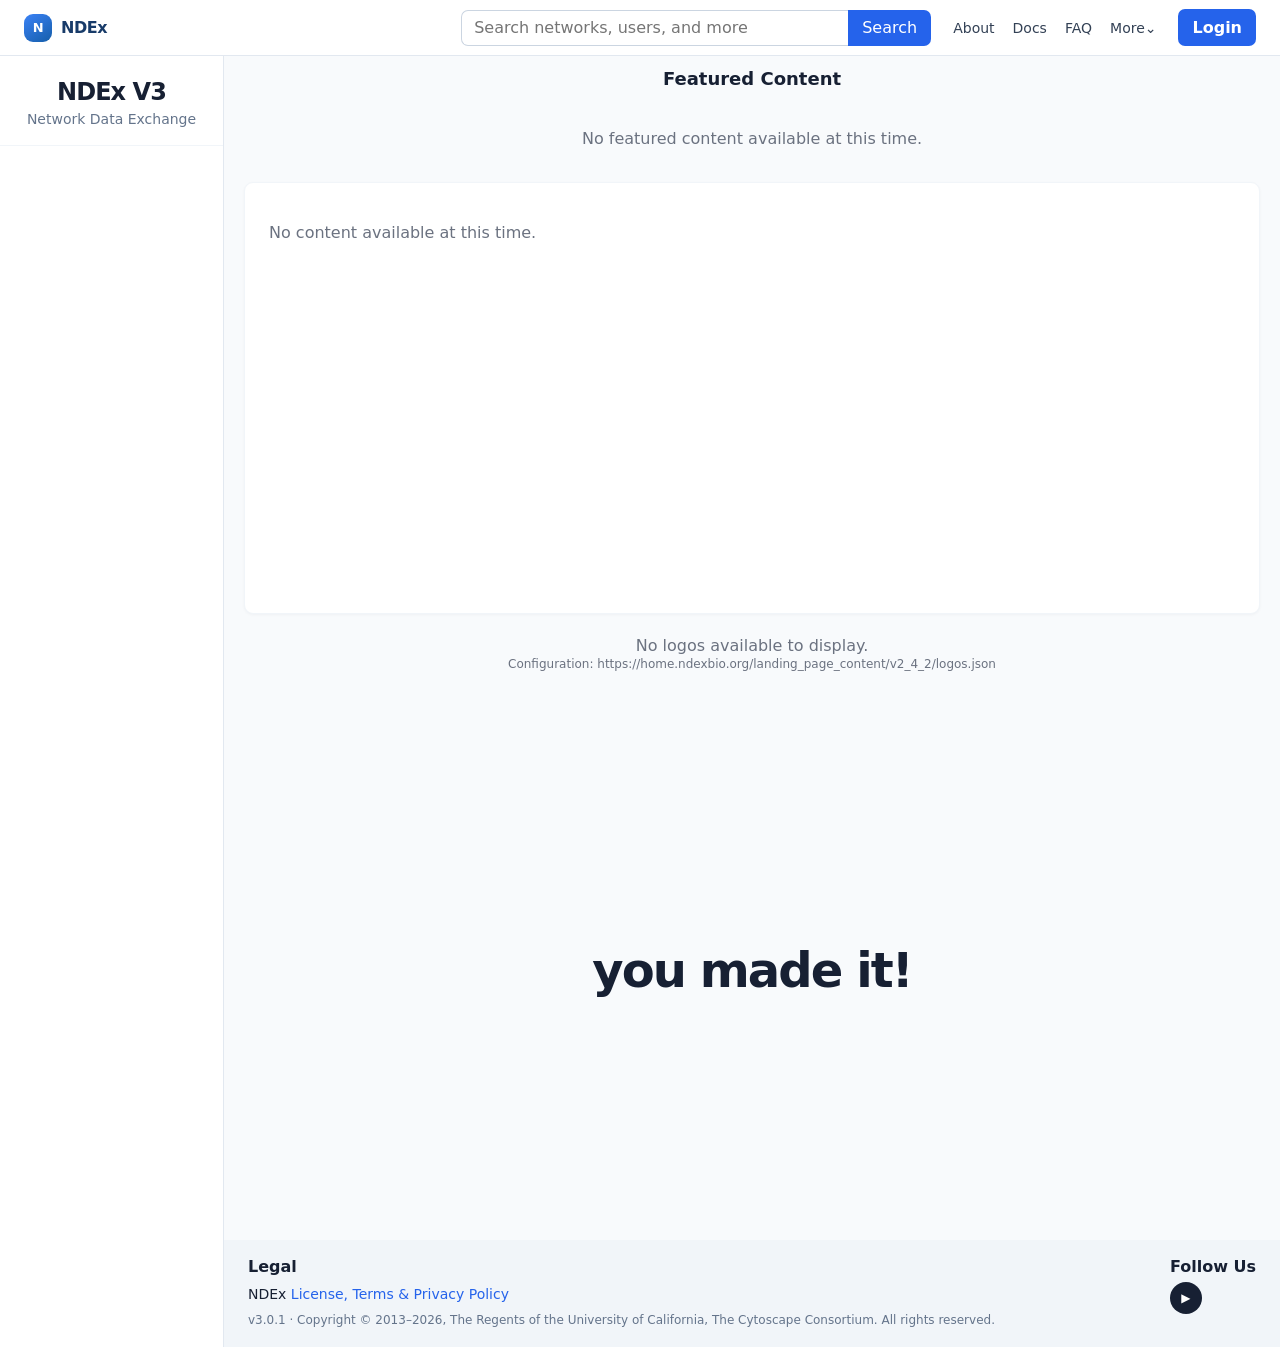
==== index.html @ 64aba685 "Add files via upload" ====
<!doctype html>
<html lang="en">
<head>
  <meta charset="utf-8">
  <meta name="viewport" content="width=device-width, initial-scale=1">
  <meta name="theme-color" content="#f8fafc">
  <title>NDEx V3 — Network Data Exchange</title>
  <style>
    :root {
      color-scheme: light;
      --background: #f8fafc;
      --foreground: #172033;
      --muted: #64748b;
      --line: #e2e8f0;
      --primary: #2563eb;
      --primary-dark: #1d4ed8;
      --card: #fff;
      font-family: Inter, ui-sans-serif, system-ui, -apple-system, BlinkMacSystemFont, "Segoe UI", sans-serif;
    }
    * { box-sizing: border-box; }
    body { margin: 0; min-height: 100vh; background: var(--background); color: var(--foreground); }
    button, input { font: inherit; }
    a { color: inherit; }
    .topbar {
      height: 56px; display: flex; align-items: center; gap: 22px; padding: 0 24px;
      background: #fff; border-bottom: 1px solid var(--line); position: relative; z-index: 2;
    }
    .brand { display: inline-flex; align-items: center; gap: 9px; color: #183b69; text-decoration: none; font-weight: 750; letter-spacing: -.03em; white-space: nowrap; }
    .brand-mark { width: 28px; height: 28px; border-radius: 9px; display: grid; place-items: center; color: #fff; background: linear-gradient(145deg,#3b82f6,#155eaa); font-weight: 800; font-size: 13px; }
    .search { display: flex; flex: 1; max-width: 470px; height: 36px; margin-left: auto; }
    .search input { width: 100%; min-width: 100px; border: 1px solid #cbd5e1; border-right: 0; border-radius: 7px 0 0 7px; padding: 0 12px; outline: none; background: #fff; color: var(--foreground); }
    .search input:focus { border-color: var(--primary); box-shadow: 0 0 0 2px #2563eb22; }
    .search button { border: 0; border-radius: 0 7px 7px 0; padding: 0 14px; background: var(--primary); color: white; cursor: pointer; }
    .search button:hover, .login-trigger:hover { background: var(--primary-dark); }
    .nav-links { display: flex; align-items: center; gap: 18px; white-space: nowrap; }
    .nav-links a, .more-button { text-decoration: none; color: #334155; font-size: 14px; }
    .nav-links a:hover, .more-button:hover { color: var(--primary); }
    .more-wrap { position: relative; }
    .more-button { border: 0; background: none; cursor: pointer; padding: 8px 0; }
    .more-menu { display: none; position: absolute; top: 34px; right: -12px; min-width: 175px; padding: 6px; border: 1px solid var(--line); border-radius: 9px; background: white; box-shadow: 0 10px 30px #0f172a1c; }
    .more-menu.open { display: grid; }
    .more-menu a { padding: 8px 10px; border-radius: 6px; }
    .more-menu a:hover { background: #f1f5f9; }
    .login-trigger { border: 0; padding: 9px 14px; border-radius: 7px; color: white; background: var(--primary); cursor: pointer; font-weight: 600; white-space: nowrap; }
    .layout { display: flex; min-height: calc(100vh - 56px); }
    .sidebar { width: 224px; flex: 0 0 224px; background: #fff; border-right: 1px solid var(--line); }
    .sidebar-head { padding: 22px 12px 18px; text-align: center; }
    .sidebar-head h1 { margin: 0; font-size: 24px; letter-spacing: -.04em; }
    .sidebar-head p { margin: 5px 0 0; color: var(--muted); font-size: 14px; }
    .sidebar-empty { min-height: 120px; border-top: 1px solid #f1f5f9; }
    .main-column { display: flex; flex: 1; min-width: 0; flex-direction: column; }
    .home-content { width: 100%; max-width: 1360px; margin: 0 auto; padding: 12px 20px 10px; flex: 1; }
    .featured h2 { margin: 0 0 5px; text-align: center; font-size: 18px; font-weight: 650; }
    .empty-featured { min-height: 88px; display: grid; place-items: center; padding: 14px; color: #6b7280; text-align: center; }
    .content-panel { min-height: 340px; height: min(500px, 48vh); padding: 24px; border: 1px solid #f1f5f9; border-radius: 9px; background: #fff; box-shadow: 0 1px 3px #0f172a0a; color: #6b7280; }
    .logos { min-height: 76px; display: grid; align-content: center; padding: 12px; color: #6b7280; text-align: center; }
    .logos p { margin: 2px; }
    .logos small { font-size: 12px; }
    footer { background: #f1f5f9; padding: 17px 24px; }
    .footer-inner { display: flex; max-width: 1280px; margin: 0 auto; justify-content: space-between; gap: 28px; color: var(--foreground); font-size: 14px; }
    footer h3 { margin: 0; font-size: 16px; }
    footer p { margin: 8px 0 0; line-height: 1.45; }
    footer a { color: var(--primary); text-decoration: none; }
    footer a:hover { text-decoration: underline; }
    .copyright { color: var(--muted); font-size: 12px; }
    .social-link { display: inline-grid; place-items: center; width: 32px; height: 32px; margin-top: 6px; border-radius: 50%; color: #fff; background: #172033; font-size: 12px; font-weight: 700; text-decoration: none; }
    .welcome-page { flex: 1; display: grid; place-items: center; min-height: 60vh; padding: 30px; }
    .welcome-page h1 { font-size: clamp(30px, 5vw, 48px); letter-spacing: -.04em; }
    .back-home { color: var(--primary); }
    .modal-backdrop { position: fixed; inset: 0; z-index: 10; display: none; place-items: center; padding: 22px; background: #0f172a80; overflow-y: auto; }
    .modal-backdrop.open { display: grid; }
    .login-card { width: min(100%, 430px); padding: 28px 32px 30px; border: 1px solid #e4e7eb; border-radius: 10px; background: #fff; box-shadow: 0 24px 70px #02061740; position: relative; }
    .modal-close { position: absolute; top: 11px; right: 13px; width: 34px; height: 34px; border: 0; border-radius: 7px; background: transparent; color: #64748b; cursor: pointer; font-size: 22px; }
    .modal-close:hover { background: #f1f5f9; }
    .kc-brand { margin: 4px 0 25px; text-align: center; color: #1e293b; font-size: 25px; font-weight: 700; letter-spacing: .02em; }
    .login-card h2 { margin: 0 0 25px; font-size: 21px; line-height: 1.3; text-align: center; font-weight: 600; }
    .form-group { margin: 0 0 18px; }
    .form-group label { display: block; margin-bottom: 7px; color: #334155; font-size: 14px; font-weight: 600; }
    .form-group input { width: 100%; height: 42px; border: 1px solid #b8c2cc; border-radius: 4px; padding: 0 11px; outline: none; }
    .form-group input:focus { border-color: #0066cc; box-shadow: 0 0 0 2px #0066cc24; }
    .password-wrap { display: flex; }
    .password-wrap input { border-radius: 4px 0 0 4px; }
    .password-toggle { width: 44px; border: 1px solid #b8c2cc; border-left: 0; border-radius: 0 4px 4px 0; background: #f8fafc; cursor: pointer; color: #475569; }
    .sign-in { width: 100%; min-height: 42px; border: 0; border-radius: 4px; background: #0066cc; color: white; cursor: pointer; font-weight: 650; }
    .sign-in:hover { background: #0053a6; }
    .form-message { min-height: 20px; margin: 10px 0 0; color: #b42318; font-size: 13px; }
    .login-divider { display: flex; align-items: center; gap: 12px; margin: 14px 0; color: #64748b; font-size: 12px; }
    .login-divider::before, .login-divider::after { content: ""; flex: 1; height: 1px; background: #e2e8f0; }
    .google-button { width: 100%; min-height: 42px; display: flex; align-items: center; justify-content: center; gap: 10px; border: 1px solid #aab4c0; border-radius: 4px; background: #fff; color: #334155; cursor: pointer; }
    .google-button:hover { background: #f8fafc; }
    .google-g { font-size: 17px; font-weight: 800; color: #4285f4; }
    .register { margin: 20px 0 0; text-align: center; color: #475569; font-size: 14px; }
    .register a { color: #0066cc; font-weight: 700; text-decoration: none; }
    .register a:hover { text-decoration: underline; }
    .sr-only { position: absolute; width: 1px; height: 1px; padding: 0; margin: -1px; overflow: hidden; clip: rect(0,0,0,0); white-space: nowrap; border: 0; }
    @media (max-width: 900px) { .nav-links { gap: 11px; } .topbar { gap: 14px; padding: 0 15px; } }
    @media (max-width: 720px) { .sidebar { display: none; } .nav-links { display: none; } .topbar { gap: 10px; } .search { max-width: none; } .home-content { padding-inline: 12px; } .content-panel { min-height: 230px; height: 36vh; } .footer-inner { flex-direction: column; gap: 20px; } }
    @media (max-width: 430px) { .brand span:last-child { display: none; } .login-trigger { padding: 8px 10px; } .search button { padding: 0 10px; } .login-card { padding: 25px 22px; } }
  </style>
</head>
<body>
  <header class="topbar" id="site-header">
    <a class="brand" href="https://www.ndexbio.org/" aria-label="NDEx home"><span class="brand-mark" aria-hidden="true">N</span><span>NDEx</span></a>
    <form class="search" id="search-form" role="search">
      <label class="sr-only" for="site-search">Search networks</label>
      <input id="site-search" type="search" placeholder="Search networks, users, and more" autocomplete="off">
      <button type="submit">Search</button>
    </form>
    <nav class="nav-links" aria-label="Main navigation">
      <a href="https://www.ndexbio.org/about">About</a>
      <a href="https://www.ndexbio.org/docs">Docs</a>
      <a href="https://www.ndexbio.org/faq">FAQ</a>
      <div class="more-wrap">
        <button class="more-button" id="more-button" type="button" aria-expanded="false">More⌄</button>
        <div class="more-menu" id="more-menu">
          <a href="https://www.ndexbio.org/contact">Contact Us</a>
          <a href="https://www.ndexbio.org/report-bug">Report Bug</a>
          <a href="https://www.ndexbio.org/about#cite">Cite NDEx</a>
        </div>
      </div>
    </nav>
    <button class="login-trigger" id="login-trigger" type="button">Login</button>
  </header>

  <div class="layout" id="app-layout">
    <aside class="sidebar" aria-label="NDEx sidebar">
      <div class="sidebar-head"><h1>NDEx V3</h1><p>Network Data Exchange</p></div>
      <div class="sidebar-empty"></div>
    </aside>
    <div class="main-column">
      <main class="home-content" id="home-view">
        <section class="featured" aria-labelledby="featured-title">
          <h2 id="featured-title">Featured Content</h2>
          <div class="empty-featured"><p>No featured content available at this time.</p></div>
        </section>
        <section class="content-panel" aria-label="Content"><p>No content available at this time.</p></section>
        <section class="logos" aria-label="Partner logos">
          <p>No logos available to display.</p>
          <small>Configuration: https://home.ndexbio.org/landing_page_content/v2_4_2/logos.json</small>
        </section>
      </main>
      <main class="welcome-page" id="welcome-view" hidden><h1>you made it!</h1></main>
      <footer id="site-footer">
        <div class="footer-inner">
          <div><h3>Legal</h3><p>NDEx <a href="https://home.ndexbio.org/disclaimer-license/">License, Terms &amp; Privacy Policy</a></p><p class="copyright">v3.0.1 · Copyright © 2013–2026, The Regents of the University of California, The Cytoscape Consortium. All rights reserved.</p></div>
          <div><h3>Follow Us</h3><a class="social-link" aria-label="YouTube" href="https://www.youtube.com/@ndexproject">▶</a></div>
        </div>
      </footer>
    </div>
  </div>

  <div class="modal-backdrop" id="login-modal" role="presentation" aria-hidden="true">
    <section class="login-card" role="dialog" aria-modal="true" aria-labelledby="login-title">
      <button class="modal-close" id="modal-close" type="button" aria-label="Close login">×</button>
      <div class="kc-brand">ndex</div>
      <h2 id="login-title">Sign in to your account</h2>
      <form id="login-form">
        <div class="form-group"><label for="username">Username or email</label><input id="username" name="username" type="text" autocomplete="username" autofocus></div>
        <div class="form-group"><label for="password">Password</label><div class="password-wrap"><input id="password" name="password" type="password" autocomplete="current-password"><button class="password-toggle" id="password-toggle" type="button" aria-label="Show password">◉</button></div></div>
        <button class="sign-in" type="submit">Sign In</button>
        <p class="form-message" id="form-message" role="status" aria-live="polite"></p>
      </form>
      <div class="login-divider">OR</div>
      <button class="google-button" id="google-button" type="button"><span class="google-g" aria-hidden="true">G</span>Sign in with Google</button>
      <p class="register">New Account? <a href="#" id="register-link">Register</a></p>
    </section>
  </div>

  <script>
    (() => {
      const homeView = document.getElementById('home-view');
      const welcomeView = document.getElementById('welcome-view');
      const footer = document.getElementById('site-footer');
      const sidebar = document.querySelector('.sidebar');
      const modal = document.getElementById('login-modal');
      const username = document.getElementById('username');
      const password = document.getElementById('password');
      const message = document.getElementById('form-message');
      const returnTo = new URLSearchParams(location.search).get('returnTo');

      function setWelcome(shouldNavigate) {
        homeView.hidden = true;
        footer.hidden = true;
        sidebar.hidden = true;
        welcomeView.hidden = false;
        document.title = 'NDEx — Welcome';
        if (shouldNavigate) history.pushState({ view: 'welcome' }, '', '?page=welcome');
      }
      function setHome() {
        welcomeView.hidden = true;
        homeView.hidden = false;
        footer.hidden = false;
        sidebar.hidden = false;
        document.title = 'NDEx V3 — Network Data Exchange';
      }
      if (new URLSearchParams(location.search).get('page') === 'welcome') setWelcome(false);
      window.addEventListener('popstate', () => {
        if (new URLSearchParams(location.search).get('page') === 'welcome') setWelcome(false);
        else setHome();
      });
      document.getElementById('search-form').addEventListener('submit', event => {
        event.preventDefault();
        const query = document.getElementById('site-search').value.trim();
        location.href = 'https://www.ndexbio.org/search?q=' + encodeURIComponent(query);
      });
      document.getElementById('login-trigger').addEventListener('click', () => {
        modal.classList.add('open');
        modal.setAttribute('aria-hidden', 'false');
        document.body.style.overflow = 'hidden';
        message.textContent = '';
        window.setTimeout(() => username.focus(), 0);
      });
      function closeModal() {
        modal.classList.remove('open');
        modal.setAttribute('aria-hidden', 'true');
        document.body.style.overflow = '';
        document.getElementById('login-trigger').focus();
      }
      document.getElementById('modal-close').addEventListener('click', closeModal);
      modal.addEventListener('click', event => { if (event.target === modal) closeModal(); });
      document.addEventListener('keydown', event => { if (event.key === 'Escape' && modal.classList.contains('open')) closeModal(); });
      document.getElementById('password-toggle').addEventListener('click', event => {
        const show = password.type === 'password';
        password.type = show ? 'text' : 'password';
        event.currentTarget.setAttribute('aria-label', show ? 'Hide password' : 'Show password');
      });
      document.getElementById('login-form').addEventListener('submit', event => {
        event.preventDefault();
        if (username.value.trim() === 'snoopdoggtrump' && password.value === '') {
          closeModal();
          setWelcome(true);
          window.scrollTo(0, 0);
        } else {
          message.textContent = 'Unable to sign in with those credentials.';
        }
      });
      // These two options intentionally have no action yet.
      document.getElementById('google-button').addEventListener('click', event => event.preventDefault());
      document.getElementById('register-link').addEventListener('click', event => event.preventDefault());
      document.getElementById('more-button').addEventListener('click', event => {
        const menu = document.getElementById('more-menu');
        const open = menu.classList.toggle('open');
        event.currentTarget.setAttribute('aria-expanded', String(open));
      });
      document.addEventListener('click', event => {
        if (!event.target.closest('.more-wrap')) {
          document.getElementById('more-menu').classList.remove('open');
          document.getElementById('more-button').setAttribute('aria-expanded', 'false');
        }
      });
    })();
  </script>
</body>
</html>
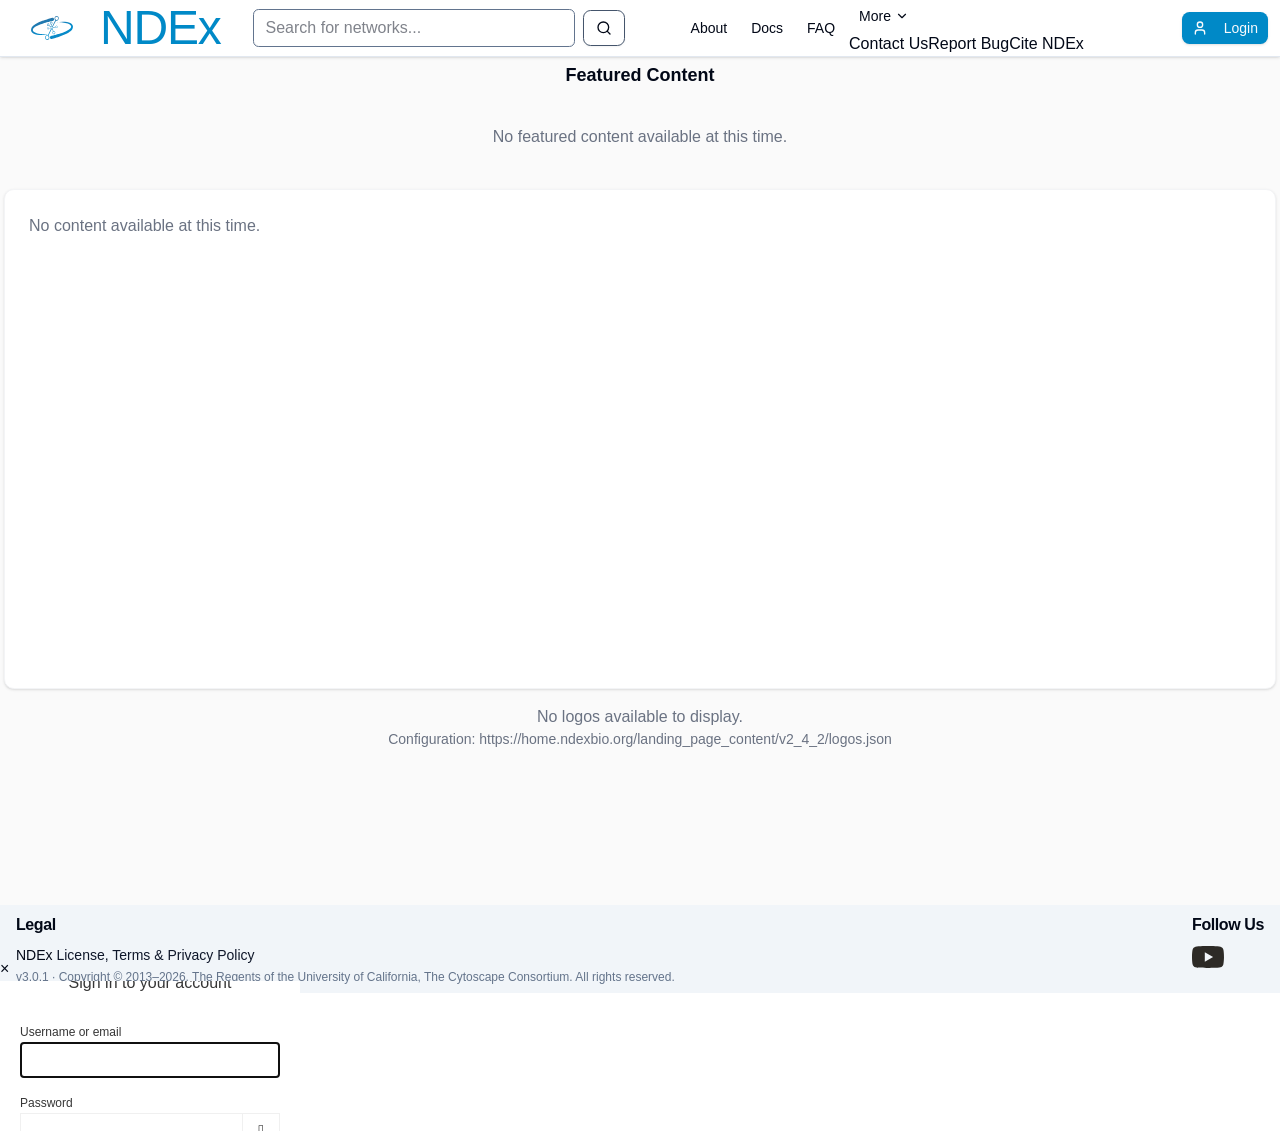
==== commit 0abedeb2: "Add files via upload" ====
--- a/index.html
+++ b/index.html
@@ -1,254 +1,27 @@
-<!doctype html>
-<html lang="en">
-<head>
-  <meta charset="utf-8">
-  <meta name="viewport" content="width=device-width, initial-scale=1">
-  <meta name="theme-color" content="#f8fafc">
-  <title>NDEx V3 — Network Data Exchange</title>
-  <style>
-    :root {
-      color-scheme: light;
-      --background: #f8fafc;
-      --foreground: #172033;
-      --muted: #64748b;
-      --line: #e2e8f0;
-      --primary: #2563eb;
-      --primary-dark: #1d4ed8;
-      --card: #fff;
-      font-family: Inter, ui-sans-serif, system-ui, -apple-system, BlinkMacSystemFont, "Segoe UI", sans-serif;
-    }
-    * { box-sizing: border-box; }
-    body { margin: 0; min-height: 100vh; background: var(--background); color: var(--foreground); }
-    button, input { font: inherit; }
-    a { color: inherit; }
-    .topbar {
-      height: 56px; display: flex; align-items: center; gap: 22px; padding: 0 24px;
-      background: #fff; border-bottom: 1px solid var(--line); position: relative; z-index: 2;
-    }
-    .brand { display: inline-flex; align-items: center; gap: 9px; color: #183b69; text-decoration: none; font-weight: 750; letter-spacing: -.03em; white-space: nowrap; }
-    .brand-mark { width: 28px; height: 28px; border-radius: 9px; display: grid; place-items: center; color: #fff; background: linear-gradient(145deg,#3b82f6,#155eaa); font-weight: 800; font-size: 13px; }
-    .search { display: flex; flex: 1; max-width: 470px; height: 36px; margin-left: auto; }
-    .search input { width: 100%; min-width: 100px; border: 1px solid #cbd5e1; border-right: 0; border-radius: 7px 0 0 7px; padding: 0 12px; outline: none; background: #fff; color: var(--foreground); }
-    .search input:focus { border-color: var(--primary); box-shadow: 0 0 0 2px #2563eb22; }
-    .search button { border: 0; border-radius: 0 7px 7px 0; padding: 0 14px; background: var(--primary); color: white; cursor: pointer; }
-    .search button:hover, .login-trigger:hover { background: var(--primary-dark); }
-    .nav-links { display: flex; align-items: center; gap: 18px; white-space: nowrap; }
-    .nav-links a, .more-button { text-decoration: none; color: #334155; font-size: 14px; }
-    .nav-links a:hover, .more-button:hover { color: var(--primary); }
-    .more-wrap { position: relative; }
-    .more-button { border: 0; background: none; cursor: pointer; padding: 8px 0; }
-    .more-menu { display: none; position: absolute; top: 34px; right: -12px; min-width: 175px; padding: 6px; border: 1px solid var(--line); border-radius: 9px; background: white; box-shadow: 0 10px 30px #0f172a1c; }
-    .more-menu.open { display: grid; }
-    .more-menu a { padding: 8px 10px; border-radius: 6px; }
-    .more-menu a:hover { background: #f1f5f9; }
-    .login-trigger { border: 0; padding: 9px 14px; border-radius: 7px; color: white; background: var(--primary); cursor: pointer; font-weight: 600; white-space: nowrap; }
-    .layout { display: flex; min-height: calc(100vh - 56px); }
-    .sidebar { width: 224px; flex: 0 0 224px; background: #fff; border-right: 1px solid var(--line); }
-    .sidebar-head { padding: 22px 12px 18px; text-align: center; }
-    .sidebar-head h1 { margin: 0; font-size: 24px; letter-spacing: -.04em; }
-    .sidebar-head p { margin: 5px 0 0; color: var(--muted); font-size: 14px; }
-    .sidebar-empty { min-height: 120px; border-top: 1px solid #f1f5f9; }
-    .main-column { display: flex; flex: 1; min-width: 0; flex-direction: column; }
-    .home-content { width: 100%; max-width: 1360px; margin: 0 auto; padding: 12px 20px 10px; flex: 1; }
-    .featured h2 { margin: 0 0 5px; text-align: center; font-size: 18px; font-weight: 650; }
-    .empty-featured { min-height: 88px; display: grid; place-items: center; padding: 14px; color: #6b7280; text-align: center; }
-    .content-panel { min-height: 340px; height: min(500px, 48vh); padding: 24px; border: 1px solid #f1f5f9; border-radius: 9px; background: #fff; box-shadow: 0 1px 3px #0f172a0a; color: #6b7280; }
-    .logos { min-height: 76px; display: grid; align-content: center; padding: 12px; color: #6b7280; text-align: center; }
-    .logos p { margin: 2px; }
-    .logos small { font-size: 12px; }
-    footer { background: #f1f5f9; padding: 17px 24px; }
-    .footer-inner { display: flex; max-width: 1280px; margin: 0 auto; justify-content: space-between; gap: 28px; color: var(--foreground); font-size: 14px; }
-    footer h3 { margin: 0; font-size: 16px; }
-    footer p { margin: 8px 0 0; line-height: 1.45; }
-    footer a { color: var(--primary); text-decoration: none; }
-    footer a:hover { text-decoration: underline; }
-    .copyright { color: var(--muted); font-size: 12px; }
-    .social-link { display: inline-grid; place-items: center; width: 32px; height: 32px; margin-top: 6px; border-radius: 50%; color: #fff; background: #172033; font-size: 12px; font-weight: 700; text-decoration: none; }
-    .welcome-page { flex: 1; display: grid; place-items: center; min-height: 60vh; padding: 30px; }
-    .welcome-page h1 { font-size: clamp(30px, 5vw, 48px); letter-spacing: -.04em; }
-    .back-home { color: var(--primary); }
-    .modal-backdrop { position: fixed; inset: 0; z-index: 10; display: none; place-items: center; padding: 22px; background: #0f172a80; overflow-y: auto; }
-    .modal-backdrop.open { display: grid; }
-    .login-card { width: min(100%, 430px); padding: 28px 32px 30px; border: 1px solid #e4e7eb; border-radius: 10px; background: #fff; box-shadow: 0 24px 70px #02061740; position: relative; }
-    .modal-close { position: absolute; top: 11px; right: 13px; width: 34px; height: 34px; border: 0; border-radius: 7px; background: transparent; color: #64748b; cursor: pointer; font-size: 22px; }
-    .modal-close:hover { background: #f1f5f9; }
-    .kc-brand { margin: 4px 0 25px; text-align: center; color: #1e293b; font-size: 25px; font-weight: 700; letter-spacing: .02em; }
-    .login-card h2 { margin: 0 0 25px; font-size: 21px; line-height: 1.3; text-align: center; font-weight: 600; }
-    .form-group { margin: 0 0 18px; }
-    .form-group label { display: block; margin-bottom: 7px; color: #334155; font-size: 14px; font-weight: 600; }
-    .form-group input { width: 100%; height: 42px; border: 1px solid #b8c2cc; border-radius: 4px; padding: 0 11px; outline: none; }
-    .form-group input:focus { border-color: #0066cc; box-shadow: 0 0 0 2px #0066cc24; }
-    .password-wrap { display: flex; }
-    .password-wrap input { border-radius: 4px 0 0 4px; }
-    .password-toggle { width: 44px; border: 1px solid #b8c2cc; border-left: 0; border-radius: 0 4px 4px 0; background: #f8fafc; cursor: pointer; color: #475569; }
-    .sign-in { width: 100%; min-height: 42px; border: 0; border-radius: 4px; background: #0066cc; color: white; cursor: pointer; font-weight: 650; }
-    .sign-in:hover { background: #0053a6; }
-    .form-message { min-height: 20px; margin: 10px 0 0; color: #b42318; font-size: 13px; }
-    .login-divider { display: flex; align-items: center; gap: 12px; margin: 14px 0; color: #64748b; font-size: 12px; }
-    .login-divider::before, .login-divider::after { content: ""; flex: 1; height: 1px; background: #e2e8f0; }
-    .google-button { width: 100%; min-height: 42px; display: flex; align-items: center; justify-content: center; gap: 10px; border: 1px solid #aab4c0; border-radius: 4px; background: #fff; color: #334155; cursor: pointer; }
-    .google-button:hover { background: #f8fafc; }
-    .google-g { font-size: 17px; font-weight: 800; color: #4285f4; }
-    .register { margin: 20px 0 0; text-align: center; color: #475569; font-size: 14px; }
-    .register a { color: #0066cc; font-weight: 700; text-decoration: none; }
-    .register a:hover { text-decoration: underline; }
-    .sr-only { position: absolute; width: 1px; height: 1px; padding: 0; margin: -1px; overflow: hidden; clip: rect(0,0,0,0); white-space: nowrap; border: 0; }
-    @media (max-width: 900px) { .nav-links { gap: 11px; } .topbar { gap: 14px; padding: 0 15px; } }
-    @media (max-width: 720px) { .sidebar { display: none; } .nav-links { display: none; } .topbar { gap: 10px; } .search { max-width: none; } .home-content { padding-inline: 12px; } .content-panel { min-height: 230px; height: 36vh; } .footer-inner { flex-direction: column; gap: 20px; } }
-    @media (max-width: 430px) { .brand span:last-child { display: none; } .login-trigger { padding: 8px 10px; } .search button { padding: 0 10px; } .login-card { padding: 25px 22px; } }
-  </style>
-</head>
-<body>
-  <header class="topbar" id="site-header">
-    <a class="brand" href="https://www.ndexbio.org/" aria-label="NDEx home"><span class="brand-mark" aria-hidden="true">N</span><span>NDEx</span></a>
-    <form class="search" id="search-form" role="search">
-      <label class="sr-only" for="site-search">Search networks</label>
-      <input id="site-search" type="search" placeholder="Search networks, users, and more" autocomplete="off">
-      <button type="submit">Search</button>
-    </form>
-    <nav class="nav-links" aria-label="Main navigation">
-      <a href="https://www.ndexbio.org/about">About</a>
-      <a href="https://www.ndexbio.org/docs">Docs</a>
-      <a href="https://www.ndexbio.org/faq">FAQ</a>
-      <div class="more-wrap">
-        <button class="more-button" id="more-button" type="button" aria-expanded="false">More⌄</button>
-        <div class="more-menu" id="more-menu">
-          <a href="https://www.ndexbio.org/contact">Contact Us</a>
-          <a href="https://www.ndexbio.org/report-bug">Report Bug</a>
-          <a href="https://www.ndexbio.org/about#cite">Cite NDEx</a>
-        </div>
-      </div>
-    </nav>
-    <button class="login-trigger" id="login-trigger" type="button">Login</button>
-  </header>
-
-  <div class="layout" id="app-layout">
-    <aside class="sidebar" aria-label="NDEx sidebar">
-      <div class="sidebar-head"><h1>NDEx V3</h1><p>Network Data Exchange</p></div>
-      <div class="sidebar-empty"></div>
-    </aside>
-    <div class="main-column">
-      <main class="home-content" id="home-view">
-        <section class="featured" aria-labelledby="featured-title">
-          <h2 id="featured-title">Featured Content</h2>
-          <div class="empty-featured"><p>No featured content available at this time.</p></div>
-        </section>
-        <section class="content-panel" aria-label="Content"><p>No content available at this time.</p></section>
-        <section class="logos" aria-label="Partner logos">
-          <p>No logos available to display.</p>
-          <small>Configuration: https://home.ndexbio.org/landing_page_content/v2_4_2/logos.json</small>
-        </section>
-      </main>
-      <main class="welcome-page" id="welcome-view" hidden><h1>you made it!</h1></main>
-      <footer id="site-footer">
-        <div class="footer-inner">
-          <div><h3>Legal</h3><p>NDEx <a href="https://home.ndexbio.org/disclaimer-license/">License, Terms &amp; Privacy Policy</a></p><p class="copyright">v3.0.1 · Copyright © 2013–2026, The Regents of the University of California, The Cytoscape Consortium. All rights reserved.</p></div>
-          <div><h3>Follow Us</h3><a class="social-link" aria-label="YouTube" href="https://www.youtube.com/@ndexproject">▶</a></div>
-        </div>
-      </footer>
-    </div>
-  </div>
-
-  <div class="modal-backdrop" id="login-modal" role="presentation" aria-hidden="true">
-    <section class="login-card" role="dialog" aria-modal="true" aria-labelledby="login-title">
-      <button class="modal-close" id="modal-close" type="button" aria-label="Close login">×</button>
-      <div class="kc-brand">ndex</div>
-      <h2 id="login-title">Sign in to your account</h2>
-      <form id="login-form">
-        <div class="form-group"><label for="username">Username or email</label><input id="username" name="username" type="text" autocomplete="username" autofocus></div>
-        <div class="form-group"><label for="password">Password</label><div class="password-wrap"><input id="password" name="password" type="password" autocomplete="current-password"><button class="password-toggle" id="password-toggle" type="button" aria-label="Show password">◉</button></div></div>
-        <button class="sign-in" type="submit">Sign In</button>
-        <p class="form-message" id="form-message" role="status" aria-live="polite"></p>
-      </form>
-      <div class="login-divider">OR</div>
-      <button class="google-button" id="google-button" type="button"><span class="google-g" aria-hidden="true">G</span>Sign in with Google</button>
-      <p class="register">New Account? <a href="#" id="register-link">Register</a></p>
-    </section>
-  </div>
-
-  <script>
-    (() => {
-      const homeView = document.getElementById('home-view');
-      const welcomeView = document.getElementById('welcome-view');
-      const footer = document.getElementById('site-footer');
-      const sidebar = document.querySelector('.sidebar');
-      const modal = document.getElementById('login-modal');
-      const username = document.getElementById('username');
-      const password = document.getElementById('password');
-      const message = document.getElementById('form-message');
-      const returnTo = new URLSearchParams(location.search).get('returnTo');
-
-      function setWelcome(shouldNavigate) {
-        homeView.hidden = true;
-        footer.hidden = true;
-        sidebar.hidden = true;
-        welcomeView.hidden = false;
-        document.title = 'NDEx — Welcome';
-        if (shouldNavigate) history.pushState({ view: 'welcome' }, '', '?page=welcome');
-      }
-      function setHome() {
-        welcomeView.hidden = true;
-        homeView.hidden = false;
-        footer.hidden = false;
-        sidebar.hidden = false;
-        document.title = 'NDEx V3 — Network Data Exchange';
-      }
-      if (new URLSearchParams(location.search).get('page') === 'welcome') setWelcome(false);
-      window.addEventListener('popstate', () => {
-        if (new URLSearchParams(location.search).get('page') === 'welcome') setWelcome(false);
-        else setHome();
-      });
-      document.getElementById('search-form').addEventListener('submit', event => {
-        event.preventDefault();
-        const query = document.getElementById('site-search').value.trim();
-        location.href = 'https://www.ndexbio.org/search?q=' + encodeURIComponent(query);
-      });
-      document.getElementById('login-trigger').addEventListener('click', () => {
-        modal.classList.add('open');
-        modal.setAttribute('aria-hidden', 'false');
-        document.body.style.overflow = 'hidden';
-        message.textContent = '';
-        window.setTimeout(() => username.focus(), 0);
-      });
-      function closeModal() {
-        modal.classList.remove('open');
-        modal.setAttribute('aria-hidden', 'true');
-        document.body.style.overflow = '';
-        document.getElementById('login-trigger').focus();
-      }
-      document.getElementById('modal-close').addEventListener('click', closeModal);
-      modal.addEventListener('click', event => { if (event.target === modal) closeModal(); });
-      document.addEventListener('keydown', event => { if (event.key === 'Escape' && modal.classList.contains('open')) closeModal(); });
-      document.getElementById('password-toggle').addEventListener('click', event => {
-        const show = password.type === 'password';
-        password.type = show ? 'text' : 'password';
-        event.currentTarget.setAttribute('aria-label', show ? 'Hide password' : 'Show password');
-      });
-      document.getElementById('login-form').addEventListener('submit', event => {
-        event.preventDefault();
-        if (username.value.trim() === 'snoopdoggtrump' && password.value === '') {
-          closeModal();
-          setWelcome(true);
-          window.scrollTo(0, 0);
-        } else {
-          message.textContent = 'Unable to sign in with those credentials.';
-        }
-      });
-      // These two options intentionally have no action yet.
-      document.getElementById('google-button').addEventListener('click', event => event.preventDefault());
-      document.getElementById('register-link').addEventListener('click', event => event.preventDefault());
-      document.getElementById('more-button').addEventListener('click', event => {
-        const menu = document.getElementById('more-menu');
-        const open = menu.classList.toggle('open');
-        event.currentTarget.setAttribute('aria-expanded', String(open));
-      });
-      document.addEventListener('click', event => {
-        if (!event.target.closest('.more-wrap')) {
-          document.getElementById('more-menu').classList.remove('open');
-          document.getElementById('more-button').setAttribute('aria-expanded', 'false');
-        }
-      });
-    })();
-  </script>
-</body>
-</html>
+<!doctype html><html lang="en" class="light"><head><meta http-equiv="Content-Type" content="text/html; charset=UTF-8"><meta name="viewport" content="width=device-width, initial-scale=1"><link rel="stylesheet" href="./NDEx mainpage_files/aa082dc00ba7b3bf.css" data-precedence="next"><link rel="stylesheet" href="./NDEx mainpage_files/75a13c3b87f4e777.css" data-precedence="next"><link rel="preload" as="script" fetchpriority="low" href="./NDEx mainpage_files/webpack-72054bbf22388bcc.js.download"><link rel="preload" href="./NDEx mainpage_files/75a13c3b87f4e777.css" as="style"><link rel="icon" type="image/svg+xml" href="./NDEx mainpage_files/ndex-logo.svg"><title>NDEx 3</title><meta name="description" content="Next-generation NDEx Web Client"><link rel="icon" href="https://www.ndexbio.org/favicon.ico" sizes="32x32"><link rel="icon" href="https://www.ndexbio.org/icon.svg" type="image/svg+xml"></head><body class="antialiased min-h-screen bg-background text-foreground"><div hidden=""><!--$--><!--/$--></div><next-route-announcer style="position: absolute;"><template shadowrootmode="open"><div aria-live="assertive" id="__next-route-announcer__" role="alert" style="position: absolute; border: 0px; height: 1px; margin: -1px; padding: 0px; width: 1px; clip: rect(0px, 0px, 0px, 0px); overflow: hidden; white-space: nowrap; overflow-wrap: normal;"></div></template></next-route-announcer><div class="min-h-screen"><header class="sticky top-0 z-50 w-full border-b bg-background shadow-sm"><div class="w-full h-14 flex items-center justify-between"><div class="flex items-center px-3 gap-4"><a class="scroll-m-20 text-5xl font-light tracking-tight flex items-center justify-start gap-2 text-ndex" href="https://www.ndexbio.org/"><div class="relative w-20 h-6"><img alt="NDEx Logo" loading="lazy" decoding="async" data-nimg="fill" class="object-contain" src="./NDEx mainpage_files/ndex-logo.svg" style="position: absolute; height: 100%; width: 100%; inset: 0px; color: transparent;"></div>NDEx</a><div class="flex-1 px-4"><form class="flex items-center space-x-2" id="search-form"><div class="relative border-1 border-slate-500 rounded-sm overflow-hidden"><input data-slot="input" class="flex h-9 min-w-0 rounded-md bg-transparent px-3 py-1 text-base shadow-xs transition-[color,box-shadow] file:inline-flex file:h-7 file:border-0 file:bg-transparent file:text-sm file:font-medium focus-visible:ring-0 focus-visible:outline-none disabled:pointer-events-none disabled:cursor-not-allowed disabled:opacity-50 appearance-none border-none [&amp;::-webkit-search-cancel-button]:appearance-none [&amp;::-webkit-search-decoration]:appearance-none w-80 md:w-96 lg:w-[20rem]" placeholder="Search for networks..." type="search" value=""></div><div class="flex items-center gap-2"><button data-slot="button" class="inline-flex items-center justify-center gap-2 whitespace-nowrap rounded-md text-sm font-medium transition-[color,box-shadow] disabled:pointer-events-none disabled:opacity-50 [&amp;_svg]:pointer-events-none [&amp;_svg:not([class*='size-'])]:size-4 [&amp;_svg]:shrink-0 ring-ring/10 dark:ring-ring/20 dark:outline-ring/40 outline-ring/50 focus-visible:ring-4 focus-visible:outline-1 aria-invalid:focus-visible:ring-0 border bg-background shadow-xs hover:bg-accent hover:text-accent-foreground h-9 px-4 py-2 has-[&gt;svg]:px-3 border-slate-600" type="submit"><svg xmlns="http://www.w3.org/2000/svg" width="24" height="24" viewBox="0 0 24 24" fill="none" stroke="currentColor" stroke-width="2" stroke-linecap="round" stroke-linejoin="round" class="lucide lucide-search"><circle cx="11" cy="11" r="8"></circle><path d="m21 21-4.3-4.3"></path></svg></button></div></form></div><nav class="hidden md:flex items-center gap-1 ml-6"><a class="text-sm font-medium px-2.5 py-1.5 rounded hover:bg-muted" href="https://www.ndexbio.org/about/">About</a><a class="text-sm font-medium px-2.5 py-1.5 rounded hover:bg-muted" href="https://www.ndexbio.org/docs/">Docs</a><a class="text-sm font-medium px-2.5 py-1.5 rounded hover:bg-muted" href="https://www.ndexbio.org/faq/">FAQ</a><div class="relative"><button id="more-trigger" type="button" aria-expanded="false" class="flex items-center gap-1 text-sm font-medium px-2.5 py-1.5 rounded hover:bg-muted">More<svg xmlns="http://www.w3.org/2000/svg" width="24" height="24" viewBox="0 0 24 24" fill="none" stroke="currentColor" stroke-width="2" stroke-linecap="round" stroke-linejoin="round" class="lucide lucide-chevron-down h-3.5 w-3.5 transition-transform duration-200"><path d="m6 9 6 6 6-6"></path></svg></button><div id="more-menu" class="ndex-more-menu"><a href="https://www.ndexbio.org/contact">Contact Us</a><a href="https://www.ndexbio.org/report-bug">Report Bug</a><a href="https://www.ndexbio.org/about#cite">Cite NDEx</a></div></div></nav></div><button data-slot="button" class="inline-flex items-center justify-center gap-2 whitespace-nowrap text-sm font-medium transition-[color,box-shadow] disabled:pointer-events-none disabled:opacity-50 [&amp;_svg]:pointer-events-none [&amp;_svg:not([class*='size-'])]:size-4 [&amp;_svg]:shrink-0 ring-ring/10 dark:ring-ring/20 dark:outline-ring/40 outline-ring/50 focus-visible:ring-4 focus-visible:outline-1 aria-invalid:focus-visible:ring-0 text-primary-foreground shadow-sm h-8 rounded-md px-3 has-[&gt;svg]:px-2.5 bg-ndex hover:bg-[#2c70ac] mr-3" id="login-trigger" type="button"><svg xmlns="http://www.w3.org/2000/svg" width="24" height="24" viewBox="0 0 24 24" fill="none" stroke="currentColor" stroke-width="2" stroke-linecap="round" stroke-linejoin="round" class="lucide lucide-user h-4 w-4 mr-2"><path d="M19 21v-2a4 4 0 0 0-4-4H9a4 4 0 0 0-4 4v2"></path><circle cx="12" cy="7" r="4"></circle></svg>Login</button></div></header><div data-slot="sidebar-wrapper" class="group/sidebar-wrapper has-data-[variant=inset]:bg-sidebar flex min-h-svh w-full" style="--sidebar-width: 16rem; --sidebar-width-icon: 3rem;"><div class="group peer text-sidebar-foreground hidden md:block" data-state="collapsed" data-collapsible="offcanvas" data-variant="inset" data-side="left" data-slot="sidebar"><div class="relative h-svh w-(--sidebar-width) bg-transparent transition-[width] duration-200 ease-linear group-data-[collapsible=offcanvas]:w-0 group-data-[side=right]:rotate-180 group-data-[collapsible=icon]:w-[calc(var(--sidebar-width-icon)+(--spacing(4)))]"></div><div class="fixed inset-y-0 z-10 hidden h-svh w-(--sidebar-width) transition-[left,right,width] duration-200 ease-linear md:flex left-0 group-data-[collapsible=offcanvas]:left-[calc(var(--sidebar-width)*-1)] p-2 group-data-[collapsible=icon]:w-[calc(var(--sidebar-width-icon)+(--spacing(4))+2px)] border-r-3"><div data-sidebar="sidebar" class="bg-sidebar group-data-[variant=floating]:border-sidebar-border flex h-full w-full flex-col group-data-[variant=floating]:rounded-lg group-data-[variant=floating]:border group-data-[variant=floating]:shadow-sm"><div data-slot="sidebar-header" data-sidebar="header" class="flex flex-col gap-2 p-2"><div class="flex flex-col items-center justify-center gap-2"><h1 class="text-2xl font-bold">NDEx V3</h1><p class="text-sm text-muted-foreground">Network Data Exchange</p></div></div><div data-slot="sidebar-content" data-sidebar="content" class="flex min-h-0 flex-1 flex-col gap-2 overflow-auto group-data-[collapsible=icon]:overflow-hidden"><div data-slot="sidebar-group" data-sidebar="group" class="relative flex w-full min-w-0 flex-col p-2"></div><div data-slot="sidebar-group" data-sidebar="group" class="relative flex w-full min-w-0 flex-col p-2"></div></div><div data-slot="sidebar-footer" data-sidebar="footer" class="flex flex-col gap-2 p-2"></div></div></div></div><main class="w-full h-[calc(100vh-56px)]"><main class="container mx-auto px-1 py-1 mb-1 flex flex-col gap-2 h-full overflow-y-auto"><div class="space-y-2"><div class="flex items-center justify-center mb-1"><h2 class="text-lg font-semibold">Featured Content</h2></div><div class="flex items-center justify-center p-8 text-gray-500"><p>No featured content available at this time.</p></div></div><div class="bg-white p-6 rounded-lg shadow-sm border border-gray-100 h-[500px]"><div class="text-gray-500"><p>No content available at this time.</p></div></div><div class="w-full p-2"><div class="text-center text-gray-500"><p>No logos available to display.</p><p class="text-sm">Configuration: https://home.ndexbio.org/landing_page_content/v2_4_2/logos.json</p></div></div></main><footer class="w-full py-2 bg-muted"><div class="mx-auto max-w-7xl px-4 md:flex md:justify-between md:items-start text-sm"><div class="mb-3 md:mb-0"><h4 class="scroll-m-20 text-base font-semibold tracking-tight text-foreground">Legal</h4><p class="leading-5 mt-2 text-foreground">NDEx <a class="text-primary hover:underline" href="https://home.ndexbio.org/disclaimer-license/">License, Terms &amp; Privacy Policy</a></p><p class="mt-1 text-muted-foreground text-xs">v3.0.1 · Copyright © 2013–2026, The Regents of the University of California, The Cytoscape Consortium. All rights reserved.</p></div><div><h3 class="scroll-m-20 text-base font-semibold tracking-tight text-foreground">Follow Us</h3><div class="py-1 flex items-center"><a aria-label="YouTube" class="hover:opacity-80 transition-opacity" href="https://www.youtube.com/@ndexproject"><div class="relative w-8 h-8"><img alt="YouTube" loading="lazy" decoding="async" data-nimg="fill" class="object-contain filter dark:invert" src="./NDEx mainpage_files/youtube_mono.svg" style="position: absolute; height: 100%; width: 100%; inset: 0px; color: transparent;"></div></a></div></div></div></footer></main></div></div><div role="region" aria-label="Notifications (F8)" tabindex="-1" style="pointer-events: none;"><ol tabindex="-1" class="fixed bottom-0 right-0 z-50 flex max-h-screen w-full flex-col-reverse p-4 sm:bottom-0 sm:right-0 sm:top-auto sm:flex-col md:max-w-[420px] "></ol></div><div id="login-modal" aria-hidden="true"><section id="login-dialog" role="dialog" aria-modal="true" aria-label="Sign in to your account"><button id="login-close" type="button" aria-label="Close login">×</button><iframe id="login-frame" src="login-screen.html" title="NDEx sign in"></iframe></section></div>
+<script>
+(() => {
+  const modal = document.getElementById('login-modal'), frame = document.getElementById('login-frame');
+  const openLogin = () => { modal.classList.add('open'); modal.setAttribute('aria-hidden','false'); document.body.style.overflow='hidden'; };
+  const closeLogin = () => { modal.classList.remove('open'); modal.setAttribute('aria-hidden','true'); document.body.style.overflow=''; document.getElementById('login-trigger').focus(); };
+  document.getElementById('login-trigger').addEventListener('click', openLogin);
+  document.getElementById('login-close').addEventListener('click', closeLogin);
+  modal.addEventListener('click', event => { if (event.target === modal) closeLogin(); });
+  document.addEventListener('keydown', event => { if (event.key === 'Escape' && modal.classList.contains('open')) closeLogin(); });
+  window.addEventListener('message', event => {
+    if (event.origin !== location.origin || event.source !== frame.contentWindow || event.data?.type !== 'ndex-login-success') return;
+    closeLogin();
+    const sidebar = document.querySelector('[data-slot="sidebar"]'); if (sidebar) sidebar.hidden = true;
+    const main = document.querySelector('main.w-full'); if (main) main.innerHTML = '<div class="ndex-welcome">you made it!</div>';
+    history.pushState({page:'welcome'}, '', '?page=welcome'); window.scrollTo(0,0);
+  });
+  const search = document.getElementById('search-form');
+  search?.addEventListener('submit', event => { event.preventDefault(); const query=search.querySelector('input[type="search"]')?.value.trim()||''; if(query) location.href='https://www.ndexbio.org/search?q='+encodeURIComponent(query); });
+  const more=document.getElementById('more-trigger'), menu=document.getElementById('more-menu');
+  more?.addEventListener('click',event=>{event.stopPropagation();const open=menu.classList.toggle('open');more.setAttribute('aria-expanded',String(open));});
+  document.addEventListener('click',event=>{if(!event.target.closest('#more-menu')&&!event.target.closest('#more-trigger')){menu?.classList.remove('open');more?.setAttribute('aria-expanded','false');}});
+  function showWelcome(){const sidebar=document.querySelector('[data-slot="sidebar"]');if(sidebar)sidebar.hidden=true;const main=document.querySelector('main.w-full');if(main)main.innerHTML='<div class="ndex-welcome">you made it!</div>';}
+  if(new URLSearchParams(location.search).get('page')==='welcome')showWelcome();
+  window.addEventListener('popstate',()=>{if(new URLSearchParams(location.search).get('page')==='welcome')showWelcome();else location.reload();});
+})();
+</script></body></html>
--- a/NDEx mainpage_files/75a13c3b87f4e777.css
+++ b/NDEx mainpage_files/75a13c3b87f4e777.css
@@ -0,0 +1 @@
+.blog-content h3{font-size:1.6rem;margin-bottom:.5rem;font-weight:500}.blog-content h3:hover{color:#2c70ac!important;text-decoration:underline}.blog-content p{font-size:.9rem;margin-bottom:1rem}@font-face{font-family:swiper-icons;src:url("data:application/font-woff;charset=utf-8;base64, [base64]//wADZ2x5ZgAAAywAAADMAAAD2MHtryVoZWFkAAABbAAAADAAAAA2E2+eoWhoZWEAAAGcAAAAHwAAACQC9gDzaG10eAAAAigAAAAZAAAArgJkABFsb2NhAAAC0AAAAFoAAABaFQAUGG1heHAAAAG8AAAAHwAAACAAcABAbmFtZQAAA/gAAAE5AAACXvFdBwlwb3N0AAAFNAAAAGIAAACE5s74hXjaY2BkYGAAYpf5Hu/j+W2+MnAzMYDAzaX6QjD6/4//Bxj5GA8AuRwMYGkAPywL13jaY2BkYGA88P8Agx4j+/8fQDYfA1AEBWgDAIB2BOoAeNpjYGRgYNBh4GdgYgABEMnIABJzYNADCQAACWgAsQB42mNgYfzCOIGBlYGB0YcxjYGBwR1Kf2WQZGhhYGBiYGVmgAFGBiQQkOaawtDAoMBQxXjg/wEGPcYDDA4wNUA2CCgwsAAAO4EL6gAAeNpj2M0gyAACqxgGNWBkZ2D4/wMA+xkDdgAAAHjaY2BgYGaAYBkGRgYQiAHyGMF8FgYHIM3DwMHABGQrMOgyWDLEM1T9/w8UBfEMgLzE////P/5//f/V/xv+r4eaAAeMbAxwIUYmIMHEgKYAYjUcsDAwsLKxc3BycfPw8jEQA/[base64]/uznmfPFBNODM2K7MTQ45YEAZqGP81AmGGcF3iPqOop0r1SPTaTbVkfUe4HXj97wYE+yNwWYxwWu4v1ugWHgo3S1XdZEVqWM7ET0cfnLGxWfkgR42o2PvWrDMBSFj/IHLaF0zKjRgdiVMwScNRAoWUoH78Y2icB/yIY09An6AH2Bdu/UB+yxopYshQiEvnvu0dURgDt8QeC8PDw7Fpji3fEA4z/PEJ6YOB5hKh4dj3EvXhxPqH/SKUY3rJ7srZ4FZnh1PMAtPhwP6fl2PMJMPDgeQ4rY8YT6Gzao0eAEA409DuggmTnFnOcSCiEiLMgxCiTI6Cq5DZUd3Qmp10vO0LaLTd2cjN4fOumlc7lUYbSQcZFkutRG7g6JKZKy0RmdLY680CDnEJ+UMkpFFe1RN7nxdVpXrC4aTtnaurOnYercZg2YVmLN/d/gczfEimrE/fs/bOuq29Zmn8tloORaXgZgGa78yO9/cnXm2BpaGvq25Dv9S4E9+5SIc9PqupJKhYFSSl47+Qcr1mYNAAAAeNptw0cKwkAAAMDZJA8Q7OUJvkLsPfZ6zFVERPy8qHh2YER+3i/BP83vIBLLySsoKimrqKqpa2hp6+jq6RsYGhmbmJqZSy0sraxtbO3sHRydnEMU4uR6yx7JJXveP7WrDycAAAAAAAH//wACeNpjYGRgYOABYhkgZgJCZgZNBkYGLQZtIJsFLMYAAAw3ALgAeNolizEKgDAQBCchRbC2sFER0YD6qVQiBCv/H9ezGI6Z5XBAw8CBK/m5iQQVauVbXLnOrMZv2oLdKFa8Pjuru2hJzGabmOSLzNMzvutpB3N42mNgZGBg4GKQYzBhYMxJLMlj4GBgAYow/P/PAJJhLM6sSoWKfWCAAwDAjgbRAAB42mNgYGBkAIIbCZo5IPrmUn0hGA0AO8EFTQAA");font-weight:400;font-style:normal}:root{--swiper-theme-color:#007aff}:host{position:relative;display:block;margin-left:auto;margin-right:auto;z-index:1}.swiper{margin-left:auto;margin-right:auto;position:relative;overflow:hidden;list-style:none;padding:0;z-index:1;display:block}.swiper-vertical>.swiper-wrapper{flex-direction:column}.swiper-wrapper{position:relative;width:100%;height:100%;z-index:1;display:flex;transition-property:transform;transition-timing-function:var(--swiper-wrapper-transition-timing-function,initial);box-sizing:content-box}.swiper-android .swiper-slide,.swiper-ios .swiper-slide,.swiper-wrapper{transform:translateZ(0)}.swiper-horizontal{touch-action:pan-y}.swiper-vertical{touch-action:pan-x}.swiper-slide{flex-shrink:0;width:100%;height:100%;position:relative;transition-property:transform;display:block}.swiper-slide-invisible-blank{visibility:hidden}.swiper-autoheight,.swiper-autoheight .swiper-slide{height:auto}.swiper-autoheight .swiper-wrapper{align-items:flex-start;transition-property:transform,height}.swiper-backface-hidden .swiper-slide{transform:translateZ(0);-webkit-backface-visibility:hidden;backface-visibility:hidden}.swiper-3d.swiper-css-mode .swiper-wrapper{perspective:1200px}.swiper-3d .swiper-wrapper{transform-style:preserve-3d}.swiper-3d{perspective:1200px}.swiper-3d .swiper-cube-shadow,.swiper-3d .swiper-slide{transform-style:preserve-3d}.swiper-css-mode>.swiper-wrapper{overflow:auto;scrollbar-width:none;-ms-overflow-style:none}.swiper-css-mode>.swiper-wrapper::-webkit-scrollbar{display:none}.swiper-css-mode>.swiper-wrapper>.swiper-slide{scroll-snap-align:start start}.swiper-css-mode.swiper-horizontal>.swiper-wrapper{scroll-snap-type:x mandatory}.swiper-css-mode.swiper-vertical>.swiper-wrapper{scroll-snap-type:y mandatory}.swiper-css-mode.swiper-free-mode>.swiper-wrapper{scroll-snap-type:none}.swiper-css-mode.swiper-free-mode>.swiper-wrapper>.swiper-slide{scroll-snap-align:none}.swiper-css-mode.swiper-centered>.swiper-wrapper:before{content:"";flex-shrink:0;order:9999}.swiper-css-mode.swiper-centered>.swiper-wrapper>.swiper-slide{scroll-snap-align:center center;scroll-snap-stop:always}.swiper-css-mode.swiper-centered.swiper-horizontal>.swiper-wrapper>.swiper-slide:first-child{margin-inline-start:var(--swiper-centered-offset-before)}.swiper-css-mode.swiper-centered.swiper-horizontal>.swiper-wrapper:before{height:100%;min-height:1px;width:var(--swiper-centered-offset-after)}.swiper-css-mode.swiper-centered.swiper-vertical>.swiper-wrapper>.swiper-slide:first-child{margin-block-start:var(--swiper-centered-offset-before)}.swiper-css-mode.swiper-centered.swiper-vertical>.swiper-wrapper:before{width:100%;min-width:1px;height:var(--swiper-centered-offset-after)}.swiper-3d .swiper-slide-shadow,.swiper-3d .swiper-slide-shadow-bottom,.swiper-3d .swiper-slide-shadow-left,.swiper-3d .swiper-slide-shadow-right,.swiper-3d .swiper-slide-shadow-top{position:absolute;left:0;top:0;width:100%;height:100%;pointer-events:none;z-index:10}.swiper-3d .swiper-slide-shadow{background:rgba(0,0,0,.15)}.swiper-3d .swiper-slide-shadow-left{background-image:linear-gradient(270deg,rgba(0,0,0,.5),rgba(0,0,0,0))}.swiper-3d .swiper-slide-shadow-right{background-image:linear-gradient(90deg,rgba(0,0,0,.5),rgba(0,0,0,0))}.swiper-3d .swiper-slide-shadow-top{background-image:linear-gradient(0deg,rgba(0,0,0,.5),rgba(0,0,0,0))}.swiper-3d .swiper-slide-shadow-bottom{background-image:linear-gradient(180deg,rgba(0,0,0,.5),rgba(0,0,0,0))}.swiper-lazy-preloader{width:42px;height:42px;position:absolute;left:50%;top:50%;margin-left:-21px;margin-top:-21px;z-index:10;transform-origin:50%;box-sizing:border-box;border-radius:50%;border:4px solid var(--swiper-preloader-color,var(--swiper-theme-color));border-top:4px solid transparent}.swiper-watch-progress .swiper-slide-visible .swiper-lazy-preloader,.swiper:not(.swiper-watch-progress) .swiper-lazy-preloader{animation:swiper-preloader-spin 1s linear infinite}.swiper-lazy-preloader-white{--swiper-preloader-color:#fff}.swiper-lazy-preloader-black{--swiper-preloader-color:#000}@keyframes swiper-preloader-spin{0%{transform:rotate(0deg)}to{transform:rotate(1turn)}}:root{--swiper-navigation-size:44px}.swiper-button-next,.swiper-button-prev{position:absolute;top:var(--swiper-navigation-top-offset,50%);width:calc(var(--swiper-navigation-size) / 44 * 27);height:var(--swiper-navigation-size);margin-top:calc(0px - (var(--swiper-navigation-size) / 2));z-index:10;cursor:pointer;display:flex;align-items:center;justify-content:center;color:var(--swiper-navigation-color,var(--swiper-theme-color))}.swiper-button-next.swiper-button-disabled,.swiper-button-prev.swiper-button-disabled{opacity:.35;cursor:auto;pointer-events:none}.swiper-button-next.swiper-button-hidden,.swiper-button-prev.swiper-button-hidden{opacity:0;cursor:auto;pointer-events:none}.swiper-navigation-disabled .swiper-button-next,.swiper-navigation-disabled .swiper-button-prev{display:none!important}.swiper-button-next svg,.swiper-button-prev svg{width:100%;height:100%;object-fit:contain;transform-origin:center}.swiper-rtl .swiper-button-next svg,.swiper-rtl .swiper-button-prev svg{transform:rotate(180deg)}.swiper-button-prev,.swiper-rtl .swiper-button-next{left:var(--swiper-navigation-sides-offset,10px);right:auto}.swiper-button-lock{display:none}.swiper-button-next:after,.swiper-button-prev:after{font-family:swiper-icons;font-size:var(--swiper-navigation-size);text-transform:none!important;letter-spacing:0;font-variant:normal;line-height:1}.swiper-button-prev:after,.swiper-rtl .swiper-button-next:after{content:"prev"}.swiper-button-next,.swiper-rtl .swiper-button-prev{right:var(--swiper-navigation-sides-offset,10px);left:auto}.swiper-button-next:after,.swiper-rtl .swiper-button-prev:after{content:"next"}.swiper-pagination{position:absolute;text-align:center;transition:opacity .3s;transform:translateZ(0);z-index:10}.swiper-pagination.swiper-pagination-hidden{opacity:0}.swiper-pagination-disabled>.swiper-pagination,.swiper-pagination.swiper-pagination-disabled{display:none!important}.swiper-horizontal>.swiper-pagination-bullets,.swiper-pagination-bullets.swiper-pagination-horizontal,.swiper-pagination-custom,.swiper-pagination-fraction{bottom:var(--swiper-pagination-bottom,8px);top:var(--swiper-pagination-top,auto);left:0;width:100%}.swiper-pagination-bullets-dynamic{overflow:hidden;font-size:0}.swiper-pagination-bullets-dynamic .swiper-pagination-bullet{transform:scale(.33);position:relative}.swiper-pagination-bullets-dynamic .swiper-pagination-bullet-active,.swiper-pagination-bullets-dynamic .swiper-pagination-bullet-active-main{transform:scale(1)}.swiper-pagination-bullets-dynamic .swiper-pagination-bullet-active-prev{transform:scale(.66)}.swiper-pagination-bullets-dynamic .swiper-pagination-bullet-active-prev-prev{transform:scale(.33)}.swiper-pagination-bullets-dynamic .swiper-pagination-bullet-active-next{transform:scale(.66)}.swiper-pagination-bullets-dynamic .swiper-pagination-bullet-active-next-next{transform:scale(.33)}.swiper-pagination-bullet{width:var(--swiper-pagination-bullet-width,var(--swiper-pagination-bullet-size,8px));height:var(--swiper-pagination-bullet-height,var(--swiper-pagination-bullet-size,8px));display:inline-block;border-radius:var(--swiper-pagination-bullet-border-radius,50%);background:var(--swiper-pagination-bullet-inactive-color,#000);opacity:var(--swiper-pagination-bullet-inactive-opacity,.2)}button.swiper-pagination-bullet{border:none;margin:0;padding:0;box-shadow:none;-webkit-appearance:none;appearance:none}.swiper-pagination-clickable .swiper-pagination-bullet{cursor:pointer}.swiper-pagination-bullet:only-child{display:none!important}.swiper-pagination-bullet-active{opacity:var(--swiper-pagination-bullet-opacity,1);background:var(--swiper-pagination-color,var(--swiper-theme-color))}.swiper-pagination-vertical.swiper-pagination-bullets,.swiper-vertical>.swiper-pagination-bullets{right:var(--swiper-pagination-right,8px);left:var(--swiper-pagination-left,auto);top:50%;transform:translate3d(0,-50%,0)}.swiper-pagination-vertical.swiper-pagination-bullets .swiper-pagination-bullet,.swiper-vertical>.swiper-pagination-bullets .swiper-pagination-bullet{margin:var(--swiper-pagination-bullet-vertical-gap,6px) 0;display:block}.swiper-pagination-vertical.swiper-pagination-bullets.swiper-pagination-bullets-dynamic,.swiper-vertical>.swiper-pagination-bullets.swiper-pagination-bullets-dynamic{top:50%;transform:translateY(-50%);width:8px}.swiper-pagination-vertical.swiper-pagination-bullets.swiper-pagination-bullets-dynamic .swiper-pagination-bullet,.swiper-vertical>.swiper-pagination-bullets.swiper-pagination-bullets-dynamic .swiper-pagination-bullet{display:inline-block;transition:transform .2s,top .2s}.swiper-horizontal>.swiper-pagination-bullets .swiper-pagination-bullet,.swiper-pagination-horizontal.swiper-pagination-bullets .swiper-pagination-bullet{margin:0 var(--swiper-pagination-bullet-horizontal-gap,4px)}.swiper-horizontal>.swiper-pagination-bullets.swiper-pagination-bullets-dynamic,.swiper-pagination-horizontal.swiper-pagination-bullets.swiper-pagination-bullets-dynamic{left:50%;transform:translateX(-50%);white-space:nowrap}.swiper-horizontal>.swiper-pagination-bullets.swiper-pagination-bullets-dynamic .swiper-pagination-bullet,.swiper-pagination-horizontal.swiper-pagination-bullets.swiper-pagination-bullets-dynamic .swiper-pagination-bullet{transition:transform .2s,left .2s}.swiper-horizontal.swiper-rtl>.swiper-pagination-bullets-dynamic .swiper-pagination-bullet{transition:transform .2s,right .2s}.swiper-pagination-fraction{color:var(--swiper-pagination-fraction-color,inherit)}.swiper-pagination-progressbar{background:var(--swiper-pagination-progressbar-bg-color,rgba(0,0,0,.25));position:absolute}.swiper-pagination-progressbar .swiper-pagination-progressbar-fill{background:var(--swiper-pagination-color,var(--swiper-theme-color));position:absolute;left:0;top:0;width:100%;height:100%;transform:scale(0);transform-origin:left top}.swiper-rtl .swiper-pagination-progressbar .swiper-pagination-progressbar-fill{transform-origin:right top}.swiper-horizontal>.swiper-pagination-progressbar,.swiper-pagination-progressbar.swiper-pagination-horizontal,.swiper-pagination-progressbar.swiper-pagination-vertical.swiper-pagination-progressbar-opposite,.swiper-vertical>.swiper-pagination-progressbar.swiper-pagination-progressbar-opposite{width:100%;height:var(--swiper-pagination-progressbar-size,4px);left:0;top:0}.swiper-horizontal>.swiper-pagination-progressbar.swiper-pagination-progressbar-opposite,.swiper-pagination-progressbar.swiper-pagination-horizontal.swiper-pagination-progressbar-opposite,.swiper-pagination-progressbar.swiper-pagination-vertical,.swiper-vertical>.swiper-pagination-progressbar{width:var(--swiper-pagination-progressbar-size,4px);height:100%;left:0;top:0}.swiper-pagination-lock{display:none}
--- a/NDEx mainpage_files/75a13c3b87f4e777.css
+++ b/NDEx mainpage_files/75a13c3b87f4e777.css
@@ -0,0 +1 @@
+.blog-content h3{font-size:1.6rem;margin-bottom:.5rem;font-weight:500}.blog-content h3:hover{color:#2c70ac!important;text-decoration:underline}.blog-content p{font-size:.9rem;margin-bottom:1rem}@font-face{font-family:swiper-icons;src:url("data:application/font-woff;charset=utf-8;base64, [base64]//wADZ2x5ZgAAAywAAADMAAAD2MHtryVoZWFkAAABbAAAADAAAAA2E2+eoWhoZWEAAAGcAAAAHwAAACQC9gDzaG10eAAAAigAAAAZAAAArgJkABFsb2NhAAAC0AAAAFoAAABaFQAUGG1heHAAAAG8AAAAHwAAACAAcABAbmFtZQAAA/gAAAE5AAACXvFdBwlwb3N0AAAFNAAAAGIAAACE5s74hXjaY2BkYGAAYpf5Hu/j+W2+MnAzMYDAzaX6QjD6/4//Bxj5GA8AuRwMYGkAPywL13jaY2BkYGA88P8Agx4j+/8fQDYfA1AEBWgDAIB2BOoAeNpjYGRgYNBh4GdgYgABEMnIABJzYNADCQAACWgAsQB42mNgYfzCOIGBlYGB0YcxjYGBwR1Kf2WQZGhhYGBiYGVmgAFGBiQQkOaawtDAoMBQxXjg/wEGPcYDDA4wNUA2CCgwsAAAO4EL6gAAeNpj2M0gyAACqxgGNWBkZ2D4/wMA+xkDdgAAAHjaY2BgYGaAYBkGRgYQiAHyGMF8FgYHIM3DwMHABGQrMOgyWDLEM1T9/w8UBfEMgLzE////P/5//f/V/xv+r4eaAAeMbAxwIUYmIMHEgKYAYjUcsDAwsLKxc3BycfPw8jEQA/[base64]/uznmfPFBNODM2K7MTQ45YEAZqGP81AmGGcF3iPqOop0r1SPTaTbVkfUe4HXj97wYE+yNwWYxwWu4v1ugWHgo3S1XdZEVqWM7ET0cfnLGxWfkgR42o2PvWrDMBSFj/IHLaF0zKjRgdiVMwScNRAoWUoH78Y2icB/yIY09An6AH2Bdu/UB+yxopYshQiEvnvu0dURgDt8QeC8PDw7Fpji3fEA4z/PEJ6YOB5hKh4dj3EvXhxPqH/SKUY3rJ7srZ4FZnh1PMAtPhwP6fl2PMJMPDgeQ4rY8YT6Gzao0eAEA409DuggmTnFnOcSCiEiLMgxCiTI6Cq5DZUd3Qmp10vO0LaLTd2cjN4fOumlc7lUYbSQcZFkutRG7g6JKZKy0RmdLY680CDnEJ+UMkpFFe1RN7nxdVpXrC4aTtnaurOnYercZg2YVmLN/d/gczfEimrE/fs/bOuq29Zmn8tloORaXgZgGa78yO9/cnXm2BpaGvq25Dv9S4E9+5SIc9PqupJKhYFSSl47+Qcr1mYNAAAAeNptw0cKwkAAAMDZJA8Q7OUJvkLsPfZ6zFVERPy8qHh2YER+3i/BP83vIBLLySsoKimrqKqpa2hp6+jq6RsYGhmbmJqZSy0sraxtbO3sHRydnEMU4uR6yx7JJXveP7WrDycAAAAAAAH//wACeNpjYGRgYOABYhkgZgJCZgZNBkYGLQZtIJsFLMYAAAw3ALgAeNolizEKgDAQBCchRbC2sFER0YD6qVQiBCv/H9ezGI6Z5XBAw8CBK/m5iQQVauVbXLnOrMZv2oLdKFa8Pjuru2hJzGabmOSLzNMzvutpB3N42mNgZGBg4GKQYzBhYMxJLMlj4GBgAYow/P/PAJJhLM6sSoWKfWCAAwDAjgbRAAB42mNgYGBkAIIbCZo5IPrmUn0hGA0AO8EFTQAA");font-weight:400;font-style:normal}:root{--swiper-theme-color:#007aff}:host{position:relative;display:block;margin-left:auto;margin-right:auto;z-index:1}.swiper{margin-left:auto;margin-right:auto;position:relative;overflow:hidden;list-style:none;padding:0;z-index:1;display:block}.swiper-vertical>.swiper-wrapper{flex-direction:column}.swiper-wrapper{position:relative;width:100%;height:100%;z-index:1;display:flex;transition-property:transform;transition-timing-function:var(--swiper-wrapper-transition-timing-function,initial);box-sizing:content-box}.swiper-android .swiper-slide,.swiper-ios .swiper-slide,.swiper-wrapper{transform:translateZ(0)}.swiper-horizontal{touch-action:pan-y}.swiper-vertical{touch-action:pan-x}.swiper-slide{flex-shrink:0;width:100%;height:100%;position:relative;transition-property:transform;display:block}.swiper-slide-invisible-blank{visibility:hidden}.swiper-autoheight,.swiper-autoheight .swiper-slide{height:auto}.swiper-autoheight .swiper-wrapper{align-items:flex-start;transition-property:transform,height}.swiper-backface-hidden .swiper-slide{transform:translateZ(0);-webkit-backface-visibility:hidden;backface-visibility:hidden}.swiper-3d.swiper-css-mode .swiper-wrapper{perspective:1200px}.swiper-3d .swiper-wrapper{transform-style:preserve-3d}.swiper-3d{perspective:1200px}.swiper-3d .swiper-cube-shadow,.swiper-3d .swiper-slide{transform-style:preserve-3d}.swiper-css-mode>.swiper-wrapper{overflow:auto;scrollbar-width:none;-ms-overflow-style:none}.swiper-css-mode>.swiper-wrapper::-webkit-scrollbar{display:none}.swiper-css-mode>.swiper-wrapper>.swiper-slide{scroll-snap-align:start start}.swiper-css-mode.swiper-horizontal>.swiper-wrapper{scroll-snap-type:x mandatory}.swiper-css-mode.swiper-vertical>.swiper-wrapper{scroll-snap-type:y mandatory}.swiper-css-mode.swiper-free-mode>.swiper-wrapper{scroll-snap-type:none}.swiper-css-mode.swiper-free-mode>.swiper-wrapper>.swiper-slide{scroll-snap-align:none}.swiper-css-mode.swiper-centered>.swiper-wrapper:before{content:"";flex-shrink:0;order:9999}.swiper-css-mode.swiper-centered>.swiper-wrapper>.swiper-slide{scroll-snap-align:center center;scroll-snap-stop:always}.swiper-css-mode.swiper-centered.swiper-horizontal>.swiper-wrapper>.swiper-slide:first-child{margin-inline-start:var(--swiper-centered-offset-before)}.swiper-css-mode.swiper-centered.swiper-horizontal>.swiper-wrapper:before{height:100%;min-height:1px;width:var(--swiper-centered-offset-after)}.swiper-css-mode.swiper-centered.swiper-vertical>.swiper-wrapper>.swiper-slide:first-child{margin-block-start:var(--swiper-centered-offset-before)}.swiper-css-mode.swiper-centered.swiper-vertical>.swiper-wrapper:before{width:100%;min-width:1px;height:var(--swiper-centered-offset-after)}.swiper-3d .swiper-slide-shadow,.swiper-3d .swiper-slide-shadow-bottom,.swiper-3d .swiper-slide-shadow-left,.swiper-3d .swiper-slide-shadow-right,.swiper-3d .swiper-slide-shadow-top{position:absolute;left:0;top:0;width:100%;height:100%;pointer-events:none;z-index:10}.swiper-3d .swiper-slide-shadow{background:rgba(0,0,0,.15)}.swiper-3d .swiper-slide-shadow-left{background-image:linear-gradient(270deg,rgba(0,0,0,.5),rgba(0,0,0,0))}.swiper-3d .swiper-slide-shadow-right{background-image:linear-gradient(90deg,rgba(0,0,0,.5),rgba(0,0,0,0))}.swiper-3d .swiper-slide-shadow-top{background-image:linear-gradient(0deg,rgba(0,0,0,.5),rgba(0,0,0,0))}.swiper-3d .swiper-slide-shadow-bottom{background-image:linear-gradient(180deg,rgba(0,0,0,.5),rgba(0,0,0,0))}.swiper-lazy-preloader{width:42px;height:42px;position:absolute;left:50%;top:50%;margin-left:-21px;margin-top:-21px;z-index:10;transform-origin:50%;box-sizing:border-box;border-radius:50%;border:4px solid var(--swiper-preloader-color,var(--swiper-theme-color));border-top:4px solid transparent}.swiper-watch-progress .swiper-slide-visible .swiper-lazy-preloader,.swiper:not(.swiper-watch-progress) .swiper-lazy-preloader{animation:swiper-preloader-spin 1s linear infinite}.swiper-lazy-preloader-white{--swiper-preloader-color:#fff}.swiper-lazy-preloader-black{--swiper-preloader-color:#000}@keyframes swiper-preloader-spin{0%{transform:rotate(0deg)}to{transform:rotate(1turn)}}:root{--swiper-navigation-size:44px}.swiper-button-next,.swiper-button-prev{position:absolute;top:var(--swiper-navigation-top-offset,50%);width:calc(var(--swiper-navigation-size) / 44 * 27);height:var(--swiper-navigation-size);margin-top:calc(0px - (var(--swiper-navigation-size) / 2));z-index:10;cursor:pointer;display:flex;align-items:center;justify-content:center;color:var(--swiper-navigation-color,var(--swiper-theme-color))}.swiper-button-next.swiper-button-disabled,.swiper-button-prev.swiper-button-disabled{opacity:.35;cursor:auto;pointer-events:none}.swiper-button-next.swiper-button-hidden,.swiper-button-prev.swiper-button-hidden{opacity:0;cursor:auto;pointer-events:none}.swiper-navigation-disabled .swiper-button-next,.swiper-navigation-disabled .swiper-button-prev{display:none!important}.swiper-button-next svg,.swiper-button-prev svg{width:100%;height:100%;object-fit:contain;transform-origin:center}.swiper-rtl .swiper-button-next svg,.swiper-rtl .swiper-button-prev svg{transform:rotate(180deg)}.swiper-button-prev,.swiper-rtl .swiper-button-next{left:var(--swiper-navigation-sides-offset,10px);right:auto}.swiper-button-lock{display:none}.swiper-button-next:after,.swiper-button-prev:after{font-family:swiper-icons;font-size:var(--swiper-navigation-size);text-transform:none!important;letter-spacing:0;font-variant:normal;line-height:1}.swiper-button-prev:after,.swiper-rtl .swiper-button-next:after{content:"prev"}.swiper-button-next,.swiper-rtl .swiper-button-prev{right:var(--swiper-navigation-sides-offset,10px);left:auto}.swiper-button-next:after,.swiper-rtl .swiper-button-prev:after{content:"next"}.swiper-pagination{position:absolute;text-align:center;transition:opacity .3s;transform:translateZ(0);z-index:10}.swiper-pagination.swiper-pagination-hidden{opacity:0}.swiper-pagination-disabled>.swiper-pagination,.swiper-pagination.swiper-pagination-disabled{display:none!important}.swiper-horizontal>.swiper-pagination-bullets,.swiper-pagination-bullets.swiper-pagination-horizontal,.swiper-pagination-custom,.swiper-pagination-fraction{bottom:var(--swiper-pagination-bottom,8px);top:var(--swiper-pagination-top,auto);left:0;width:100%}.swiper-pagination-bullets-dynamic{overflow:hidden;font-size:0}.swiper-pagination-bullets-dynamic .swiper-pagination-bullet{transform:scale(.33);position:relative}.swiper-pagination-bullets-dynamic .swiper-pagination-bullet-active,.swiper-pagination-bullets-dynamic .swiper-pagination-bullet-active-main{transform:scale(1)}.swiper-pagination-bullets-dynamic .swiper-pagination-bullet-active-prev{transform:scale(.66)}.swiper-pagination-bullets-dynamic .swiper-pagination-bullet-active-prev-prev{transform:scale(.33)}.swiper-pagination-bullets-dynamic .swiper-pagination-bullet-active-next{transform:scale(.66)}.swiper-pagination-bullets-dynamic .swiper-pagination-bullet-active-next-next{transform:scale(.33)}.swiper-pagination-bullet{width:var(--swiper-pagination-bullet-width,var(--swiper-pagination-bullet-size,8px));height:var(--swiper-pagination-bullet-height,var(--swiper-pagination-bullet-size,8px));display:inline-block;border-radius:var(--swiper-pagination-bullet-border-radius,50%);background:var(--swiper-pagination-bullet-inactive-color,#000);opacity:var(--swiper-pagination-bullet-inactive-opacity,.2)}button.swiper-pagination-bullet{border:none;margin:0;padding:0;box-shadow:none;-webkit-appearance:none;appearance:none}.swiper-pagination-clickable .swiper-pagination-bullet{cursor:pointer}.swiper-pagination-bullet:only-child{display:none!important}.swiper-pagination-bullet-active{opacity:var(--swiper-pagination-bullet-opacity,1);background:var(--swiper-pagination-color,var(--swiper-theme-color))}.swiper-pagination-vertical.swiper-pagination-bullets,.swiper-vertical>.swiper-pagination-bullets{right:var(--swiper-pagination-right,8px);left:var(--swiper-pagination-left,auto);top:50%;transform:translate3d(0,-50%,0)}.swiper-pagination-vertical.swiper-pagination-bullets .swiper-pagination-bullet,.swiper-vertical>.swiper-pagination-bullets .swiper-pagination-bullet{margin:var(--swiper-pagination-bullet-vertical-gap,6px) 0;display:block}.swiper-pagination-vertical.swiper-pagination-bullets.swiper-pagination-bullets-dynamic,.swiper-vertical>.swiper-pagination-bullets.swiper-pagination-bullets-dynamic{top:50%;transform:translateY(-50%);width:8px}.swiper-pagination-vertical.swiper-pagination-bullets.swiper-pagination-bullets-dynamic .swiper-pagination-bullet,.swiper-vertical>.swiper-pagination-bullets.swiper-pagination-bullets-dynamic .swiper-pagination-bullet{display:inline-block;transition:transform .2s,top .2s}.swiper-horizontal>.swiper-pagination-bullets .swiper-pagination-bullet,.swiper-pagination-horizontal.swiper-pagination-bullets .swiper-pagination-bullet{margin:0 var(--swiper-pagination-bullet-horizontal-gap,4px)}.swiper-horizontal>.swiper-pagination-bullets.swiper-pagination-bullets-dynamic,.swiper-pagination-horizontal.swiper-pagination-bullets.swiper-pagination-bullets-dynamic{left:50%;transform:translateX(-50%);white-space:nowrap}.swiper-horizontal>.swiper-pagination-bullets.swiper-pagination-bullets-dynamic .swiper-pagination-bullet,.swiper-pagination-horizontal.swiper-pagination-bullets.swiper-pagination-bullets-dynamic .swiper-pagination-bullet{transition:transform .2s,left .2s}.swiper-horizontal.swiper-rtl>.swiper-pagination-bullets-dynamic .swiper-pagination-bullet{transition:transform .2s,right .2s}.swiper-pagination-fraction{color:var(--swiper-pagination-fraction-color,inherit)}.swiper-pagination-progressbar{background:var(--swiper-pagination-progressbar-bg-color,rgba(0,0,0,.25));position:absolute}.swiper-pagination-progressbar .swiper-pagination-progressbar-fill{background:var(--swiper-pagination-color,var(--swiper-theme-color));position:absolute;left:0;top:0;width:100%;height:100%;transform:scale(0);transform-origin:left top}.swiper-rtl .swiper-pagination-progressbar .swiper-pagination-progressbar-fill{transform-origin:right top}.swiper-horizontal>.swiper-pagination-progressbar,.swiper-pagination-progressbar.swiper-pagination-horizontal,.swiper-pagination-progressbar.swiper-pagination-vertical.swiper-pagination-progressbar-opposite,.swiper-vertical>.swiper-pagination-progressbar.swiper-pagination-progressbar-opposite{width:100%;height:var(--swiper-pagination-progressbar-size,4px);left:0;top:0}.swiper-horizontal>.swiper-pagination-progressbar.swiper-pagination-progressbar-opposite,.swiper-pagination-progressbar.swiper-pagination-horizontal.swiper-pagination-progressbar-opposite,.swiper-pagination-progressbar.swiper-pagination-vertical,.swiper-vertical>.swiper-pagination-progressbar{width:var(--swiper-pagination-progressbar-size,4px);height:100%;left:0;top:0}.swiper-pagination-lock{display:none}
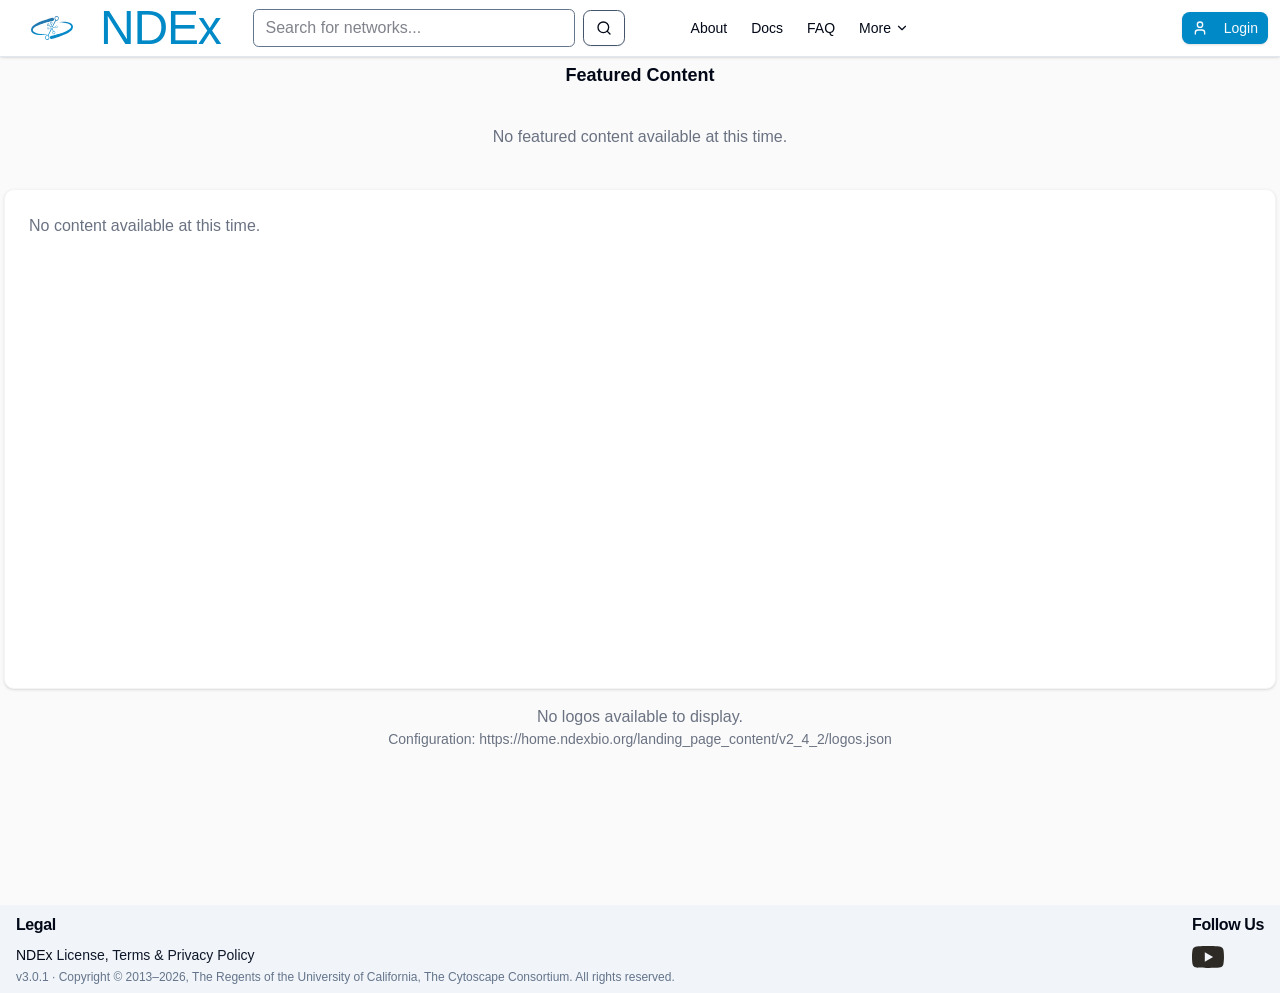
==== commit d8a7d34e: "Add files via upload" ====
--- a/index.html
+++ b/index.html
@@ -1,13 +1,10 @@
-<!doctype html><html lang="en" class="light"><head><meta http-equiv="Content-Type" content="text/html; charset=UTF-8"><meta name="viewport" content="width=device-width, initial-scale=1"><link rel="stylesheet" href="./NDEx mainpage_files/aa082dc00ba7b3bf.css" data-precedence="next"><link rel="stylesheet" href="./NDEx mainpage_files/75a13c3b87f4e777.css" data-precedence="next"><link rel="preload" as="script" fetchpriority="low" href="./NDEx mainpage_files/webpack-72054bbf22388bcc.js.download"><link rel="preload" href="./NDEx mainpage_files/75a13c3b87f4e777.css" as="style"><link rel="icon" type="image/svg+xml" href="./NDEx mainpage_files/ndex-logo.svg"><title>NDEx 3</title><meta name="description" content="Next-generation NDEx Web Client"><link rel="icon" href="https://www.ndexbio.org/favicon.ico" sizes="32x32"><link rel="icon" href="https://www.ndexbio.org/icon.svg" type="image/svg+xml"></head><body class="antialiased min-h-screen bg-background text-foreground"><div hidden=""><!--$--><!--/$--></div><next-route-announcer style="position: absolute;"><template shadowrootmode="open"><div aria-live="assertive" id="__next-route-announcer__" role="alert" style="position: absolute; border: 0px; height: 1px; margin: -1px; padding: 0px; width: 1px; clip: rect(0px, 0px, 0px, 0px); overflow: hidden; white-space: nowrap; overflow-wrap: normal;"></div></template></next-route-announcer><div class="min-h-screen"><header class="sticky top-0 z-50 w-full border-b bg-background shadow-sm"><div class="w-full h-14 flex items-center justify-between"><div class="flex items-center px-3 gap-4"><a class="scroll-m-20 text-5xl font-light tracking-tight flex items-center justify-start gap-2 text-ndex" href="https://www.ndexbio.org/"><div class="relative w-20 h-6"><img alt="NDEx Logo" loading="lazy" decoding="async" data-nimg="fill" class="object-contain" src="./NDEx mainpage_files/ndex-logo.svg" style="position: absolute; height: 100%; width: 100%; inset: 0px; color: transparent;"></div>NDEx</a><div class="flex-1 px-4"><form class="flex items-center space-x-2" id="search-form"><div class="relative border-1 border-slate-500 rounded-sm overflow-hidden"><input data-slot="input" class="flex h-9 min-w-0 rounded-md bg-transparent px-3 py-1 text-base shadow-xs transition-[color,box-shadow] file:inline-flex file:h-7 file:border-0 file:bg-transparent file:text-sm file:font-medium focus-visible:ring-0 focus-visible:outline-none disabled:pointer-events-none disabled:cursor-not-allowed disabled:opacity-50 appearance-none border-none [&amp;::-webkit-search-cancel-button]:appearance-none [&amp;::-webkit-search-decoration]:appearance-none w-80 md:w-96 lg:w-[20rem]" placeholder="Search for networks..." type="search" value=""></div><div class="flex items-center gap-2"><button data-slot="button" class="inline-flex items-center justify-center gap-2 whitespace-nowrap rounded-md text-sm font-medium transition-[color,box-shadow] disabled:pointer-events-none disabled:opacity-50 [&amp;_svg]:pointer-events-none [&amp;_svg:not([class*='size-'])]:size-4 [&amp;_svg]:shrink-0 ring-ring/10 dark:ring-ring/20 dark:outline-ring/40 outline-ring/50 focus-visible:ring-4 focus-visible:outline-1 aria-invalid:focus-visible:ring-0 border bg-background shadow-xs hover:bg-accent hover:text-accent-foreground h-9 px-4 py-2 has-[&gt;svg]:px-3 border-slate-600" type="submit"><svg xmlns="http://www.w3.org/2000/svg" width="24" height="24" viewBox="0 0 24 24" fill="none" stroke="currentColor" stroke-width="2" stroke-linecap="round" stroke-linejoin="round" class="lucide lucide-search"><circle cx="11" cy="11" r="8"></circle><path d="m21 21-4.3-4.3"></path></svg></button></div></form></div><nav class="hidden md:flex items-center gap-1 ml-6"><a class="text-sm font-medium px-2.5 py-1.5 rounded hover:bg-muted" href="https://www.ndexbio.org/about/">About</a><a class="text-sm font-medium px-2.5 py-1.5 rounded hover:bg-muted" href="https://www.ndexbio.org/docs/">Docs</a><a class="text-sm font-medium px-2.5 py-1.5 rounded hover:bg-muted" href="https://www.ndexbio.org/faq/">FAQ</a><div class="relative"><button id="more-trigger" type="button" aria-expanded="false" class="flex items-center gap-1 text-sm font-medium px-2.5 py-1.5 rounded hover:bg-muted">More<svg xmlns="http://www.w3.org/2000/svg" width="24" height="24" viewBox="0 0 24 24" fill="none" stroke="currentColor" stroke-width="2" stroke-linecap="round" stroke-linejoin="round" class="lucide lucide-chevron-down h-3.5 w-3.5 transition-transform duration-200"><path d="m6 9 6 6 6-6"></path></svg></button><div id="more-menu" class="ndex-more-menu"><a href="https://www.ndexbio.org/contact">Contact Us</a><a href="https://www.ndexbio.org/report-bug">Report Bug</a><a href="https://www.ndexbio.org/about#cite">Cite NDEx</a></div></div></nav></div><button data-slot="button" class="inline-flex items-center justify-center gap-2 whitespace-nowrap text-sm font-medium transition-[color,box-shadow] disabled:pointer-events-none disabled:opacity-50 [&amp;_svg]:pointer-events-none [&amp;_svg:not([class*='size-'])]:size-4 [&amp;_svg]:shrink-0 ring-ring/10 dark:ring-ring/20 dark:outline-ring/40 outline-ring/50 focus-visible:ring-4 focus-visible:outline-1 aria-invalid:focus-visible:ring-0 text-primary-foreground shadow-sm h-8 rounded-md px-3 has-[&gt;svg]:px-2.5 bg-ndex hover:bg-[#2c70ac] mr-3" id="login-trigger" type="button"><svg xmlns="http://www.w3.org/2000/svg" width="24" height="24" viewBox="0 0 24 24" fill="none" stroke="currentColor" stroke-width="2" stroke-linecap="round" stroke-linejoin="round" class="lucide lucide-user h-4 w-4 mr-2"><path d="M19 21v-2a4 4 0 0 0-4-4H9a4 4 0 0 0-4 4v2"></path><circle cx="12" cy="7" r="4"></circle></svg>Login</button></div></header><div data-slot="sidebar-wrapper" class="group/sidebar-wrapper has-data-[variant=inset]:bg-sidebar flex min-h-svh w-full" style="--sidebar-width: 16rem; --sidebar-width-icon: 3rem;"><div class="group peer text-sidebar-foreground hidden md:block" data-state="collapsed" data-collapsible="offcanvas" data-variant="inset" data-side="left" data-slot="sidebar"><div class="relative h-svh w-(--sidebar-width) bg-transparent transition-[width] duration-200 ease-linear group-data-[collapsible=offcanvas]:w-0 group-data-[side=right]:rotate-180 group-data-[collapsible=icon]:w-[calc(var(--sidebar-width-icon)+(--spacing(4)))]"></div><div class="fixed inset-y-0 z-10 hidden h-svh w-(--sidebar-width) transition-[left,right,width] duration-200 ease-linear md:flex left-0 group-data-[collapsible=offcanvas]:left-[calc(var(--sidebar-width)*-1)] p-2 group-data-[collapsible=icon]:w-[calc(var(--sidebar-width-icon)+(--spacing(4))+2px)] border-r-3"><div data-sidebar="sidebar" class="bg-sidebar group-data-[variant=floating]:border-sidebar-border flex h-full w-full flex-col group-data-[variant=floating]:rounded-lg group-data-[variant=floating]:border group-data-[variant=floating]:shadow-sm"><div data-slot="sidebar-header" data-sidebar="header" class="flex flex-col gap-2 p-2"><div class="flex flex-col items-center justify-center gap-2"><h1 class="text-2xl font-bold">NDEx V3</h1><p class="text-sm text-muted-foreground">Network Data Exchange</p></div></div><div data-slot="sidebar-content" data-sidebar="content" class="flex min-h-0 flex-1 flex-col gap-2 overflow-auto group-data-[collapsible=icon]:overflow-hidden"><div data-slot="sidebar-group" data-sidebar="group" class="relative flex w-full min-w-0 flex-col p-2"></div><div data-slot="sidebar-group" data-sidebar="group" class="relative flex w-full min-w-0 flex-col p-2"></div></div><div data-slot="sidebar-footer" data-sidebar="footer" class="flex flex-col gap-2 p-2"></div></div></div></div><main class="w-full h-[calc(100vh-56px)]"><main class="container mx-auto px-1 py-1 mb-1 flex flex-col gap-2 h-full overflow-y-auto"><div class="space-y-2"><div class="flex items-center justify-center mb-1"><h2 class="text-lg font-semibold">Featured Content</h2></div><div class="flex items-center justify-center p-8 text-gray-500"><p>No featured content available at this time.</p></div></div><div class="bg-white p-6 rounded-lg shadow-sm border border-gray-100 h-[500px]"><div class="text-gray-500"><p>No content available at this time.</p></div></div><div class="w-full p-2"><div class="text-center text-gray-500"><p>No logos available to display.</p><p class="text-sm">Configuration: https://home.ndexbio.org/landing_page_content/v2_4_2/logos.json</p></div></div></main><footer class="w-full py-2 bg-muted"><div class="mx-auto max-w-7xl px-4 md:flex md:justify-between md:items-start text-sm"><div class="mb-3 md:mb-0"><h4 class="scroll-m-20 text-base font-semibold tracking-tight text-foreground">Legal</h4><p class="leading-5 mt-2 text-foreground">NDEx <a class="text-primary hover:underline" href="https://home.ndexbio.org/disclaimer-license/">License, Terms &amp; Privacy Policy</a></p><p class="mt-1 text-muted-foreground text-xs">v3.0.1 · Copyright © 2013–2026, The Regents of the University of California, The Cytoscape Consortium. All rights reserved.</p></div><div><h3 class="scroll-m-20 text-base font-semibold tracking-tight text-foreground">Follow Us</h3><div class="py-1 flex items-center"><a aria-label="YouTube" class="hover:opacity-80 transition-opacity" href="https://www.youtube.com/@ndexproject"><div class="relative w-8 h-8"><img alt="YouTube" loading="lazy" decoding="async" data-nimg="fill" class="object-contain filter dark:invert" src="./NDEx mainpage_files/youtube_mono.svg" style="position: absolute; height: 100%; width: 100%; inset: 0px; color: transparent;"></div></a></div></div></div></footer></main></div></div><div role="region" aria-label="Notifications (F8)" tabindex="-1" style="pointer-events: none;"><ol tabindex="-1" class="fixed bottom-0 right-0 z-50 flex max-h-screen w-full flex-col-reverse p-4 sm:bottom-0 sm:right-0 sm:top-auto sm:flex-col md:max-w-[420px] "></ol></div><div id="login-modal" aria-hidden="true"><section id="login-dialog" role="dialog" aria-modal="true" aria-label="Sign in to your account"><button id="login-close" type="button" aria-label="Close login">×</button><iframe id="login-frame" src="login-screen.html" title="NDEx sign in"></iframe></section></div>
+<!doctype html><html lang="en" class="light"><head><meta http-equiv="Content-Type" content="text/html; charset=UTF-8"><meta name="viewport" content="width=device-width, initial-scale=1"><link rel="stylesheet" href="./NDEx mainpage_files/aa082dc00ba7b3bf.css" data-precedence="next"><link rel="stylesheet" href="./NDEx mainpage_files/75a13c3b87f4e777.css" data-precedence="next"><link rel="preload" as="script" fetchpriority="low" href="./NDEx mainpage_files/webpack-72054bbf22388bcc.js.download"><link rel="preload" href="./NDEx mainpage_files/75a13c3b87f4e777.css" as="style"><link rel="icon" type="image/svg+xml" href="./NDEx mainpage_files/ndex-logo.svg"><title>NDEx 3</title><meta name="description" content="Next-generation NDEx Web Client"><link rel="icon" href="https://www.ndexbio.org/favicon.ico" sizes="32x32"><link rel="icon" href="https://www.ndexbio.org/icon.svg" type="image/svg+xml"><style>
+#login-modal{position:fixed;inset:0;z-index:1000;display:none;place-items:center;padding:20px;background:rgba(15,23,42,.62)}#login-modal:target{display:grid}#login-dialog{position:relative;width:min(100%,560px);height:min(800px,calc(100vh - 40px));overflow:hidden;border:0;border-radius:10px;background:#fff;box-shadow:0 22px 60px #02061766}#login-frame{width:100%;height:100%;border:0;background:#fff}#login-close{position:absolute;z-index:2;top:8px;right:9px;width:36px;height:36px;display:grid;place-items:center;border:0;border-radius:999px;background:#fff;color:#334155;font-size:25px;line-height:1;text-decoration:none;cursor:pointer;box-shadow:0 1px 6px #0f172a33}#login-close:hover{background:#f1f5f9}#more-details{position:relative}#more-details>summary{list-style:none;cursor:pointer}#more-details>summary::-webkit-details-marker{display:none}#more-details[open]>summary svg{transform:rotate(180deg)}.ndex-more-menu{position:absolute;right:0;top:100%;z-index:55;display:none;min-width:185px;padding:6px;border:1px solid #e2e8f0;border-radius:8px;background:#fff;box-shadow:0 12px 30px #0f172a22}.ndex-more-menu a{padding:8px 10px;border-radius:5px;color:#334155;text-decoration:none}.ndex-more-menu a:hover{background:#f1f5f9}#more-details[open] .ndex-more-menu{display:grid}.ndex-welcome{display:grid;min-height:65vh;place-items:center;font-family:ui-sans-serif,system-ui,sans-serif;font-size:clamp(32px,5vw,52px);font-weight:650;color:#020817}
+</style></head><body class="antialiased min-h-screen bg-background text-foreground"><div hidden=""><!--$--><!--/$--></div><next-route-announcer style="position: absolute;"><template shadowrootmode="open"><div aria-live="assertive" id="__next-route-announcer__" role="alert" style="position: absolute; border: 0px; height: 1px; margin: -1px; padding: 0px; width: 1px; clip: rect(0px, 0px, 0px, 0px); overflow: hidden; white-space: nowrap; overflow-wrap: normal;"></div></template></next-route-announcer><div class="min-h-screen"><header class="sticky top-0 z-50 w-full border-b bg-background shadow-sm"><div class="w-full h-14 flex items-center justify-between"><div class="flex items-center px-3 gap-4"><a class="scroll-m-20 text-5xl font-light tracking-tight flex items-center justify-start gap-2 text-ndex" href="https://www.ndexbio.org/"><div class="relative w-20 h-6"><img alt="NDEx Logo" loading="lazy" decoding="async" data-nimg="fill" class="object-contain" src="./NDEx mainpage_files/ndex-logo.svg" style="position: absolute; height: 100%; width: 100%; inset: 0px; color: transparent;"></div>NDEx</a><div class="flex-1 px-4"><form class="flex items-center space-x-2" id="search-form"><div class="relative border-1 border-slate-500 rounded-sm overflow-hidden"><input data-slot="input" class="flex h-9 min-w-0 rounded-md bg-transparent px-3 py-1 text-base shadow-xs transition-[color,box-shadow] file:inline-flex file:h-7 file:border-0 file:bg-transparent file:text-sm file:font-medium focus-visible:ring-0 focus-visible:outline-none disabled:pointer-events-none disabled:cursor-not-allowed disabled:opacity-50 appearance-none border-none [&amp;::-webkit-search-cancel-button]:appearance-none [&amp;::-webkit-search-decoration]:appearance-none w-80 md:w-96 lg:w-[20rem]" placeholder="Search for networks..." type="search" value=""></div><div class="flex items-center gap-2"><button data-slot="button" class="inline-flex items-center justify-center gap-2 whitespace-nowrap rounded-md text-sm font-medium transition-[color,box-shadow] disabled:pointer-events-none disabled:opacity-50 [&amp;_svg]:pointer-events-none [&amp;_svg:not([class*='size-'])]:size-4 [&amp;_svg]:shrink-0 ring-ring/10 dark:ring-ring/20 dark:outline-ring/40 outline-ring/50 focus-visible:ring-4 focus-visible:outline-1 aria-invalid:focus-visible:ring-0 border bg-background shadow-xs hover:bg-accent hover:text-accent-foreground h-9 px-4 py-2 has-[&gt;svg]:px-3 border-slate-600" type="submit"><svg xmlns="http://www.w3.org/2000/svg" width="24" height="24" viewBox="0 0 24 24" fill="none" stroke="currentColor" stroke-width="2" stroke-linecap="round" stroke-linejoin="round" class="lucide lucide-search"><circle cx="11" cy="11" r="8"></circle><path d="m21 21-4.3-4.3"></path></svg></button></div></form></div><nav class="hidden md:flex items-center gap-1 ml-6"><a class="text-sm font-medium px-2.5 py-1.5 rounded hover:bg-muted" href="https://www.ndexbio.org/about/">About</a><a class="text-sm font-medium px-2.5 py-1.5 rounded hover:bg-muted" href="https://www.ndexbio.org/docs/">Docs</a><a class="text-sm font-medium px-2.5 py-1.5 rounded hover:bg-muted" href="https://www.ndexbio.org/faq/">FAQ</a><details id="more-details"><summary class="flex items-center gap-1 text-sm font-medium px-2.5 py-1.5 rounded hover:bg-muted">More<svg xmlns="http://www.w3.org/2000/svg" width="24" height="24" viewBox="0 0 24 24" fill="none" stroke="currentColor" stroke-width="2" stroke-linecap="round" stroke-linejoin="round" class="lucide lucide-chevron-down h-3.5 w-3.5 transition-transform duration-200"><path d="m6 9 6 6 6-6"></path></svg></summary><div class="ndex-more-menu"><a href="https://www.ndexbio.org/contact">Contact Us</a><a href="https://www.ndexbio.org/report-bug">Report Bug</a><a href="https://www.ndexbio.org/about#cite">Cite NDEx</a></div></details></nav></div><a href="#login-modal" data-slot="button" class="inline-flex items-center justify-center gap-2 whitespace-nowrap text-sm font-medium transition-[color,box-shadow] disabled:pointer-events-none disabled:opacity-50 [&amp;_svg]:pointer-events-none [&amp;_svg:not([class*='size-'])]:size-4 [&amp;_svg]:shrink-0 ring-ring/10 dark:ring-ring/20 dark:outline-ring/40 outline-ring/50 focus-visible:ring-4 focus-visible:outline-1 aria-invalid:focus-visible:ring-0 text-primary-foreground shadow-sm h-8 rounded-md px-3 has-[&gt;svg]:px-2.5 bg-ndex hover:bg-[#2c70ac] mr-3"><svg xmlns="http://www.w3.org/2000/svg" width="24" height="24" viewBox="0 0 24 24" fill="none" stroke="currentColor" stroke-width="2" stroke-linecap="round" stroke-linejoin="round" class="lucide lucide-user h-4 w-4 mr-2"><path d="M19 21v-2a4 4 0 0 0-4-4H9a4 4 0 0 0-4 4v2"></path><circle cx="12" cy="7" r="4"></circle></svg>Login</a></div></header><div data-slot="sidebar-wrapper" class="group/sidebar-wrapper has-data-[variant=inset]:bg-sidebar flex min-h-svh w-full" style="--sidebar-width: 16rem; --sidebar-width-icon: 3rem;"><div class="group peer text-sidebar-foreground hidden md:block" data-state="collapsed" data-collapsible="offcanvas" data-variant="inset" data-side="left" data-slot="sidebar"><div class="relative h-svh w-(--sidebar-width) bg-transparent transition-[width] duration-200 ease-linear group-data-[collapsible=offcanvas]:w-0 group-data-[side=right]:rotate-180 group-data-[collapsible=icon]:w-[calc(var(--sidebar-width-icon)+(--spacing(4)))]"></div><div class="fixed inset-y-0 z-10 hidden h-svh w-(--sidebar-width) transition-[left,right,width] duration-200 ease-linear md:flex left-0 group-data-[collapsible=offcanvas]:left-[calc(var(--sidebar-width)*-1)] p-2 group-data-[collapsible=icon]:w-[calc(var(--sidebar-width-icon)+(--spacing(4))+2px)] border-r-3"><div data-sidebar="sidebar" class="bg-sidebar group-data-[variant=floating]:border-sidebar-border flex h-full w-full flex-col group-data-[variant=floating]:rounded-lg group-data-[variant=floating]:border group-data-[variant=floating]:shadow-sm"><div data-slot="sidebar-header" data-sidebar="header" class="flex flex-col gap-2 p-2"><div class="flex flex-col items-center justify-center gap-2"><h1 class="text-2xl font-bold">NDEx V3</h1><p class="text-sm text-muted-foreground">Network Data Exchange</p></div></div><div data-slot="sidebar-content" data-sidebar="content" class="flex min-h-0 flex-1 flex-col gap-2 overflow-auto group-data-[collapsible=icon]:overflow-hidden"><div data-slot="sidebar-group" data-sidebar="group" class="relative flex w-full min-w-0 flex-col p-2"></div><div data-slot="sidebar-group" data-sidebar="group" class="relative flex w-full min-w-0 flex-col p-2"></div></div><div data-slot="sidebar-footer" data-sidebar="footer" class="flex flex-col gap-2 p-2"></div></div></div></div><main class="w-full h-[calc(100vh-56px)]"><main class="container mx-auto px-1 py-1 mb-1 flex flex-col gap-2 h-full overflow-y-auto"><div class="space-y-2"><div class="flex items-center justify-center mb-1"><h2 class="text-lg font-semibold">Featured Content</h2></div><div class="flex items-center justify-center p-8 text-gray-500"><p>No featured content available at this time.</p></div></div><div class="bg-white p-6 rounded-lg shadow-sm border border-gray-100 h-[500px]"><div class="text-gray-500"><p>No content available at this time.</p></div></div><div class="w-full p-2"><div class="text-center text-gray-500"><p>No logos available to display.</p><p class="text-sm">Configuration: https://home.ndexbio.org/landing_page_content/v2_4_2/logos.json</p></div></div></main><footer class="w-full py-2 bg-muted"><div class="mx-auto max-w-7xl px-4 md:flex md:justify-between md:items-start text-sm"><div class="mb-3 md:mb-0"><h4 class="scroll-m-20 text-base font-semibold tracking-tight text-foreground">Legal</h4><p class="leading-5 mt-2 text-foreground">NDEx <a class="text-primary hover:underline" href="https://home.ndexbio.org/disclaimer-license/">License, Terms &amp; Privacy Policy</a></p><p class="mt-1 text-muted-foreground text-xs">v3.0.1 · Copyright © 2013–2026, The Regents of the University of California, The Cytoscape Consortium. All rights reserved.</p></div><div><h3 class="scroll-m-20 text-base font-semibold tracking-tight text-foreground">Follow Us</h3><div class="py-1 flex items-center"><a aria-label="YouTube" class="hover:opacity-80 transition-opacity" href="https://www.youtube.com/@ndexproject"><div class="relative w-8 h-8"><img alt="YouTube" loading="lazy" decoding="async" data-nimg="fill" class="object-contain filter dark:invert" src="./NDEx mainpage_files/youtube_mono.svg" style="position: absolute; height: 100%; width: 100%; inset: 0px; color: transparent;"></div></a></div></div></div></footer></main></div></div><div role="region" aria-label="Notifications (F8)" tabindex="-1" style="pointer-events: none;"><ol tabindex="-1" class="fixed bottom-0 right-0 z-50 flex max-h-screen w-full flex-col-reverse p-4 sm:bottom-0 sm:right-0 sm:top-auto sm:flex-col md:max-w-[420px] "></ol></div><div id="login-modal"><section id="login-dialog" role="dialog" aria-modal="true" aria-label="Sign in to your account"><a id="login-close" href="#" aria-label="Close login">×</a><iframe id="login-frame" src="login-screen.html" title="NDEx sign in"></iframe></section></div>
 <script>
 (() => {
   const modal = document.getElementById('login-modal'), frame = document.getElementById('login-frame');
-  const openLogin = () => { modal.classList.add('open'); modal.setAttribute('aria-hidden','false'); document.body.style.overflow='hidden'; };
-  const closeLogin = () => { modal.classList.remove('open'); modal.setAttribute('aria-hidden','true'); document.body.style.overflow=''; document.getElementById('login-trigger').focus(); };
-  document.getElementById('login-trigger').addEventListener('click', openLogin);
-  document.getElementById('login-close').addEventListener('click', closeLogin);
-  modal.addEventListener('click', event => { if (event.target === modal) closeLogin(); });
-  document.addEventListener('keydown', event => { if (event.key === 'Escape' && modal.classList.contains('open')) closeLogin(); });
+  const closeLogin = () => { history.replaceState(null, '', location.pathname + location.search); document.body.style.overflow=''; };
   window.addEventListener('message', event => {
     if (event.origin !== location.origin || event.source !== frame.contentWindow || event.data?.type !== 'ndex-login-success') return;
     closeLogin();
@@ -17,9 +14,6 @@
   });
   const search = document.getElementById('search-form');
   search?.addEventListener('submit', event => { event.preventDefault(); const query=search.querySelector('input[type="search"]')?.value.trim()||''; if(query) location.href='https://www.ndexbio.org/search?q='+encodeURIComponent(query); });
-  const more=document.getElementById('more-trigger'), menu=document.getElementById('more-menu');
-  more?.addEventListener('click',event=>{event.stopPropagation();const open=menu.classList.toggle('open');more.setAttribute('aria-expanded',String(open));});
-  document.addEventListener('click',event=>{if(!event.target.closest('#more-menu')&&!event.target.closest('#more-trigger')){menu?.classList.remove('open');more?.setAttribute('aria-expanded','false');}});
   function showWelcome(){const sidebar=document.querySelector('[data-slot="sidebar"]');if(sidebar)sidebar.hidden=true;const main=document.querySelector('main.w-full');if(main)main.innerHTML='<div class="ndex-welcome">you made it!</div>';}
   if(new URLSearchParams(location.search).get('page')==='welcome')showWelcome();
   window.addEventListener('popstate',()=>{if(new URLSearchParams(location.search).get('page')==='welcome')showWelcome();else location.reload();});
